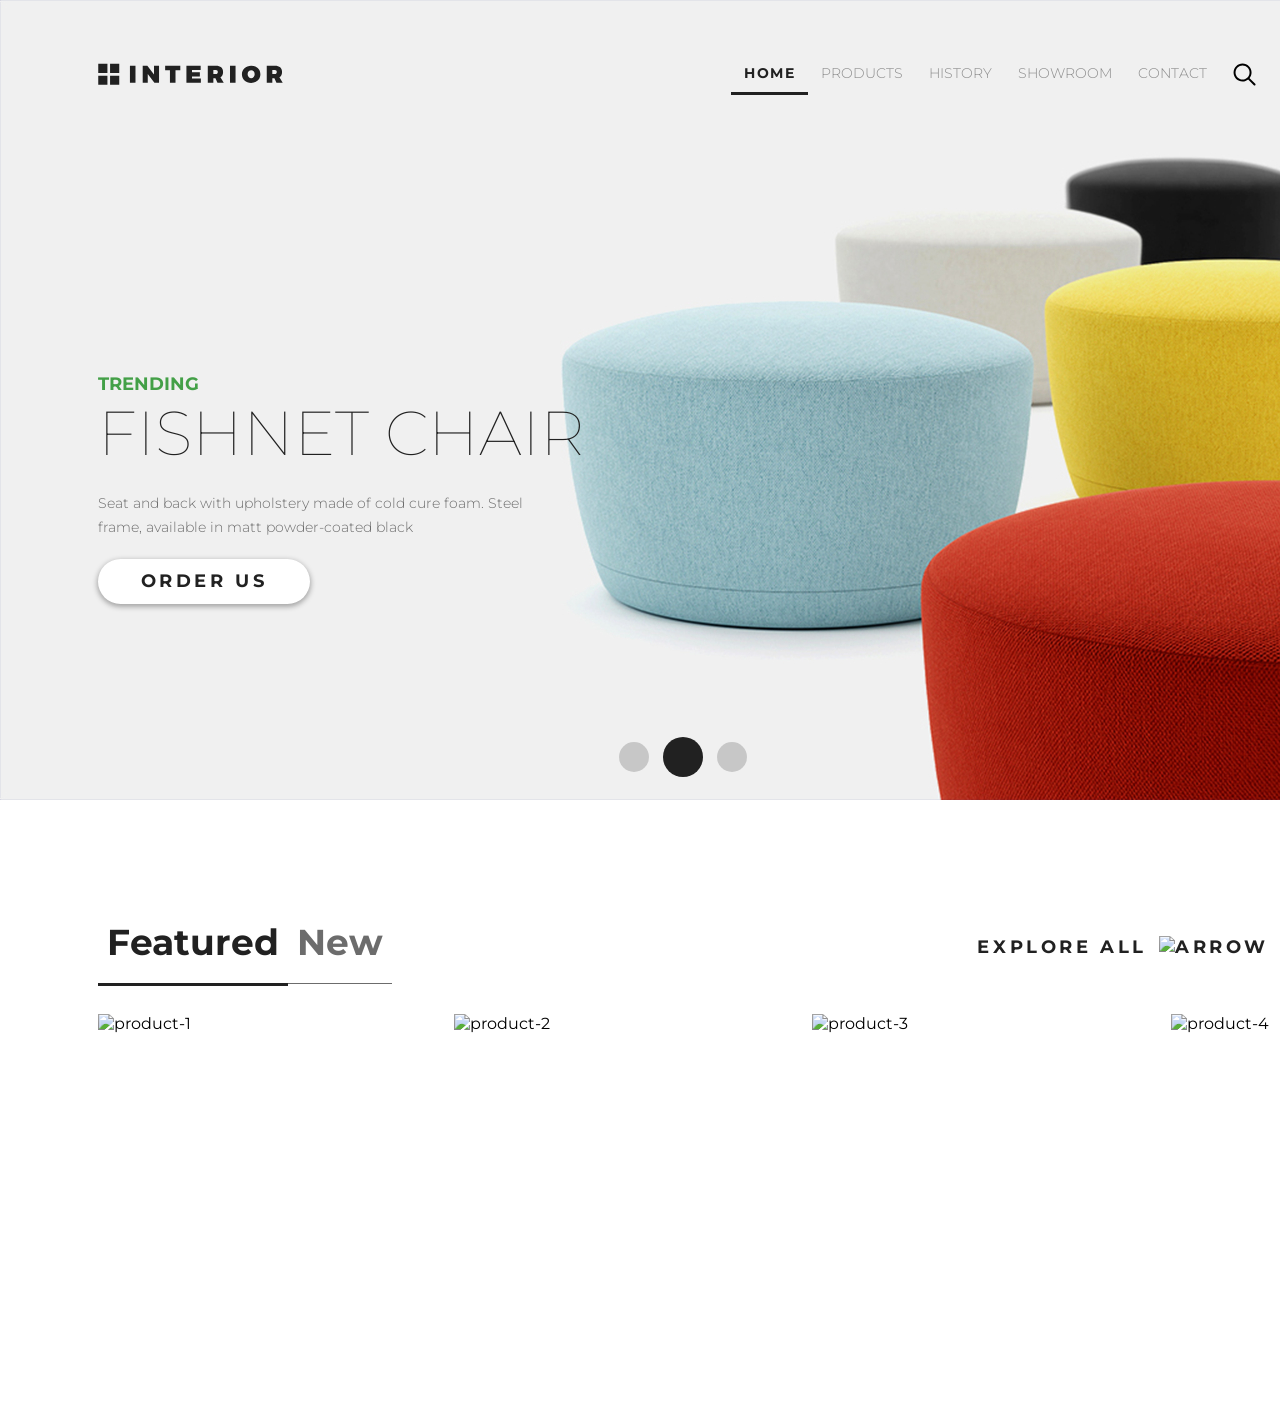
==== layout_work/index.html @ b7416e53 "featured pard 90% done" ====
<!DOCTYPE html>
<html lang="en">

<head>
    <meta charset="UTF-8">
    <title>Document</title>
    <link href="https://fonts.googleapis.com/css?family=Montserrat:100,300,400,700&display=swap" rel="stylesheet">
    <link rel="stylesheet" href="style.css">
</head>

<body>
    <div class="container">
        <div class="slider padding_site">
            <div class="header clearfix">
                <a href="#"><img src="img/logo.svg" alt="logo"></a>
                <ul class="menu clearfix">
                    <li class="menu_list"><a href="#" class="menu_link menu_link_active">HOME</a></li>
                    <li class="menu_list"><a href="#" class="menu_link">PRODUCTS</a></li>
                    <li class="menu_list"><a href="#" class="menu_link">HISTORY</a></li>
                    <li class="menu_list"><a href="#" class="menu_link">SHOWROOM</a></li>
                    <li class="menu_list"><a href="#" class="menu_link">CONTACT</a></li>
                    <li class="menu_list"><a href="#" class="menu_link"><img src="img/search.svg" alt="search"></a></li>
                </ul>
            </div>
            <div class="slider_text">
                <p class="slider_trending">TRENDING</p>
                <h2 class="slider_h2">Fishnet Chair</h2>
                <p class="slider_content">Seat and back with upholstery made of cold cure foam. Steel frame, available in matt powder-coated black</p>
                <a href="" class="button">Order Us</a>
            </div>
            <div class="pagination">
                <a href="" class="circle"></a>
                <a href="" class="circle circle_active"></a>
                <a href="" class="circle"></a>
            </div>
        </div>
        <div class="featured padding_site">
            <div class="featured_header clearfix">
                <ul class="featured_menu">
                    <li class="featured_list"><a href="#" class="featured_link featured_link_active">Featured</a></li>
                    <li class="featured_list"><a href="#" class="featured_link">New</a></li>
                </ul>
                <a href="#" class="explore_link">explore all<img class="arrow_pic" src="img/arrow.svg" alt="arrow"></a>
            </div>
            <div class="featured_items">
                <div class="featured_item featured_item_active">
                    <img src="img/product-1.jpg" alt="product-1">
                </div>
                <div class="featured_item">
                    <img src="img/product-2.jpg" alt="product-2">
                </div>
                <div class="featured_item">
                    <img src="img/product-3.jpg" alt="product-3">
                </div>
                <div class="featured_item">
                    <img src="img/product-4.jpg" alt="product-4">
                </div>
            </div>
        </div>
    </div>
</body>

</html>
---- layout_work/style.css ----
* {
    margin: 0;
    padding: 0;
}

body {
    font-family: 'Montserrat', sans-serif;
}

.clearfix:after {
    content: "";
    display: table;
    clear: both;
}

.padding_site {
    padding-left: 98px;
    padding-right: 97px;
}

.container {
    width: 1366px;
    margin: 0 auto;
}

.slider {
    height: 800px;
    background-image: url(img/slider-img.jpg);
    position: relative;
}

.header {
    padding-top: 63px;
}

.menu {
    float: right;
}

.menu_list {
    list-style-type: none;
    float: left;
}

.menu_link {
    color: #8c8c8c;
    font-size: 14px;
    font-weight: 300;
    text-transform: uppercase;
    text-decoration: none;
    padding: 10px 13px;
}

.menu_link:hover {
    color: #212121;
}

.menu_link_active {
    color: #212121;
    font-weight: 700;
    letter-spacing: 1.4px;
    border-bottom: 3px solid #212121;
}

.slider_text {
    margin-top: 283px;
}

.slider_trending {
    color: #43a047;
    font-size: 18px;
    font-weight: 700;
    text-transform: uppercase;
}

.slider_h2 {
    color: #212121;
    font-size: 62px;
    font-weight: 100;
    text-transform: uppercase;
}

.slider_content {
    color: #6c6c6c;
    font-size: 14px;
    font-weight: 300;
    width: 458px;
    margin-top: 20px;
    margin-bottom: 20px;
    line-height: 24px;
}

.button {
    width: 212px;
    height: 45px;
    line-height: 45px;
    text-align: center;
    color: #212121;
    font-size: 18px;
    font-weight: 700;
    text-transform: uppercase;
    box-shadow: 0 2px 5px 1px rgba(33, 33, 33, 0.35);
    border-radius: 23px;
    background-color: #ffffff;
    display: inline-block;
    text-decoration: none;
    letter-spacing: 3.6px;
}

.pagination {
    position: absolute;
    width: 1170px;
    bottom: 19px;
    text-align: center;
}

.circle {
    width: 30px;
    height: 30px;
    display: inline-block;
    background-color: #c7c7c7;
    border-radius: 50px;
    margin: 5px;
}

.circle_active {
    width: 40px;
    height: 40px;
    background-color: #212121;
    margin-bottom: 0;
}

.circle:hover {
    background-color: #212121;
}

/*Features block*/

.featured {
    height: 609px;
    position: relative;
}

.featured_header {
    padding-top: 120px;
}

.featured_menu {
    float: left;
}

.featured_list {
    list-style-type: none;
    float: left;
}

.featured_link {
    color: #6c6c6c;
    font-size: 36px;
    font-weight: 700;
    text-decoration: none;
    padding: 19px 9px;
    border-bottom: 1px solid #6c6c6c;
}

.featured_link_active {
    color: #212121;
    font-size: 36px;
    font-weight: 700;
    border-bottom: 3px solid #212121;
}

.explore {
    float: right;
    padding-top: 138px;
}

.explore_link {
    color: #212121;
    font-size: 18px;
    font-weight: 700;
    text-transform: uppercase;
    letter-spacing: 3.6px;
    text-decoration: none;
    float: right;
    padding-top: 16px;
}

.arrow_pic {
    padding-left: 12px;
    padding-bottom: 1px;
}

.featured_items {
    padding-top: 50px;
    display: flex;
    justify-content: space-between;
}

.featured_item {
    float: left;
}
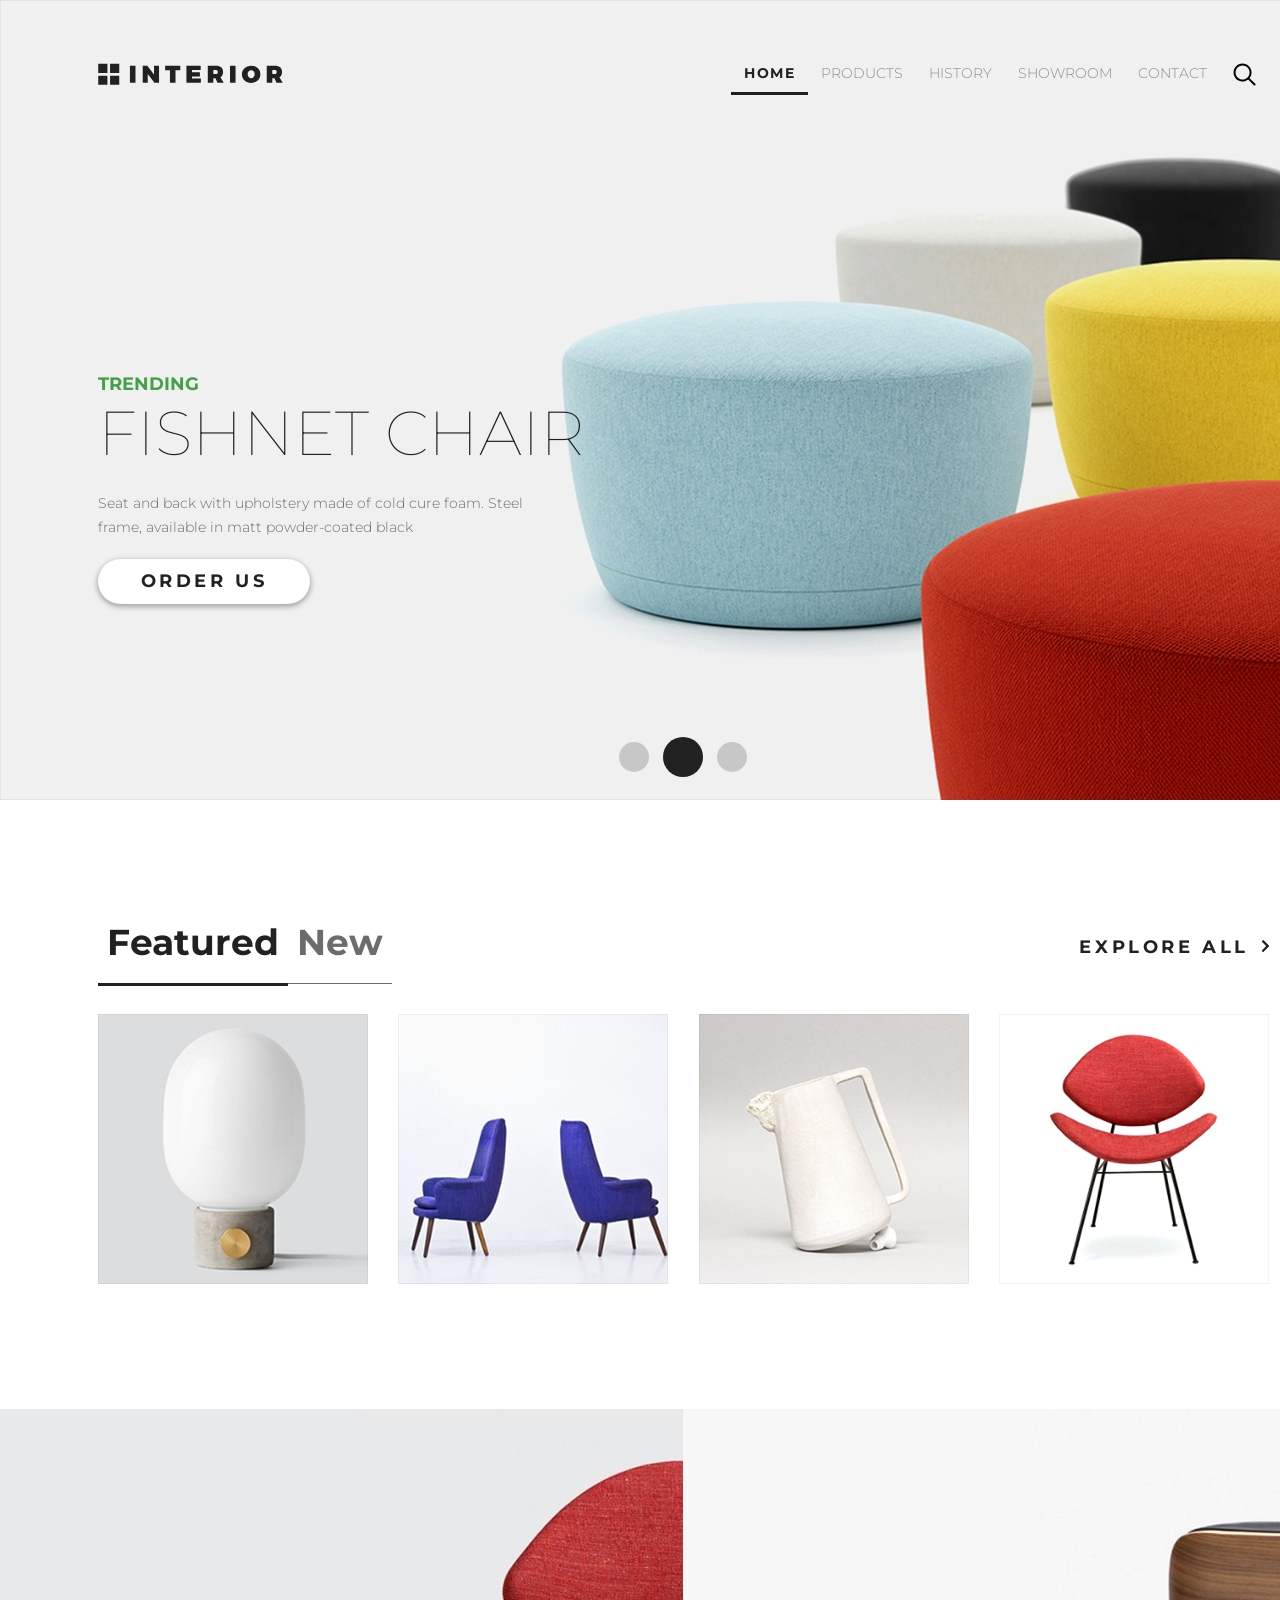
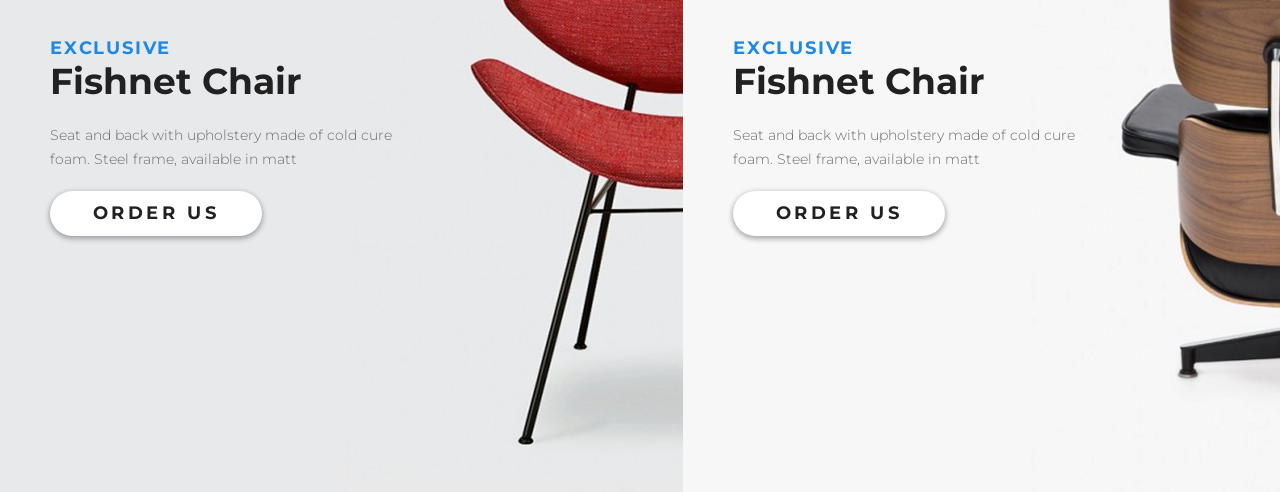
==== commit 6327e1ec: "part 3 complete" ====
--- a/layout_work/index.html
+++ b/layout_work/index.html
@@ -7,6 +7,8 @@
     <link href="https://fonts.googleapis.com/css?family=Montserrat:100,300,400,700&display=swap" rel="stylesheet">
     <link rel="stylesheet" href="style.css">
 </head>
+<!--1.Добавить стрелку для order us в первой части-->
+<!--Добавить активную часть контента для второй части-->
 
 <body>
     <div class="container">
@@ -26,7 +28,7 @@
                 <p class="slider_trending">TRENDING</p>
                 <h2 class="slider_h2">Fishnet Chair</h2>
                 <p class="slider_content">Seat and back with upholstery made of cold cure foam. Steel frame, available in matt powder-coated black</p>
-                <a href="" class="button">Order Us</a>
+                <a href="" class="order_button">Order Us</a>
             </div>
             <div class="pagination">
                 <a href="" class="circle"></a>
@@ -57,6 +59,24 @@
                 </div>
             </div>
         </div>
+        <div class="exclusives">
+            <div class="exclusive exclusive_item_1">
+                <div class="exclusive_text">
+                    <p class="exclusive_exclusive">exclusive</p>
+                    <h2 class="exclusive_h2">Fishnet Chair</h2>
+                    <p class="exclusive_content">Seat and back with upholstery made of cold cure foam. Steel frame, available in matt</p>
+                    <a href="" class="order_button">Order Us</a>
+                </div>
+            </div>
+            <div class="exclusive exclusive_item_2">
+                <div class="exclusive_text">
+                    <p class="exclusive_exclusive">exclusive</p>
+                    <h2 class="exclusive_h2">Fishnet Chair</h2>
+                    <p class="exclusive_content">Seat and back with upholstery made of cold cure foam. Steel frame, available in matt</p>
+                    <a href="" class="order_button">Order Us</a>
+                </div>
+            </div>
+        </div>
     </div>
 </body>
 
--- a/layout_work/style.css
+++ b/layout_work/style.css
@@ -90,7 +90,7 @@
     line-height: 24px;
 }
 
-.button {
+.order_button {
     width: 212px;
     height: 45px;
     line-height: 45px;
@@ -200,3 +200,52 @@
 .featured_item {
     float: left;
 }
+
+.exclusives {
+    height: 683px;
+}
+
+.exclusive {
+    width: 683px;
+    height: 683px;
+    float: left;
+}
+
+.exclusive_item_1 {
+    background-image: url(img/promo-img1.jpg);
+}
+
+.exclusive_item_2 {
+    background-image: url(img/promo-img.jpg);
+}
+
+.exclusive_text {
+    padding-top: 228px;
+    padding-left: 50px;
+}
+
+.exclusive_exclusive {
+    color: #1e88e5;
+    font-size: 18px;
+    font-weight: 700;
+    text-transform: uppercase;
+    letter-spacing: 1.8px;
+}
+
+.exclusive_h2 {
+    color: #212121;
+    font-size: 36px;
+    font-weight: 700;
+}
+
+.exclusive_content {
+    color: #6c6c6c;
+    font-size: 14px;
+    font-weight: 300;
+    width: 374px;
+    margin-top: 20px;
+    margin-bottom: 20px;
+    line-height: 24px;
+}
+
+.order_button {}
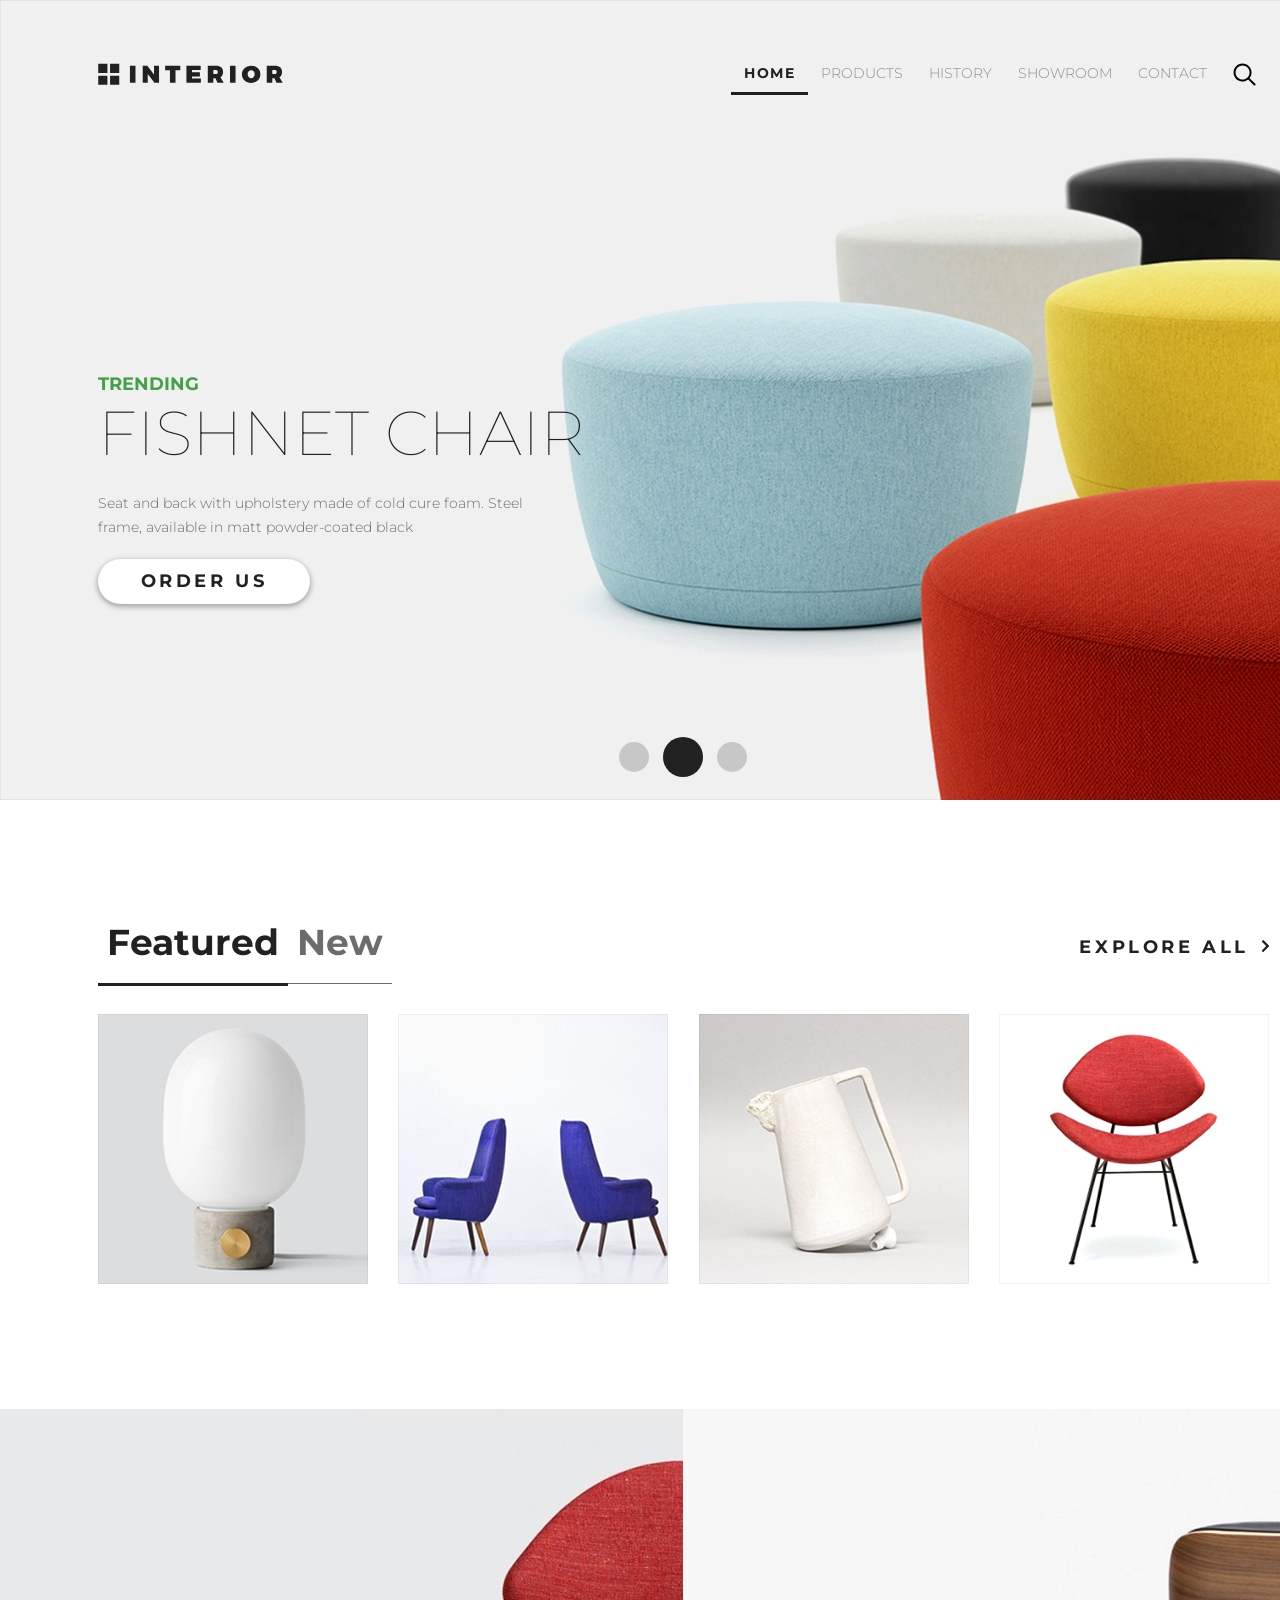
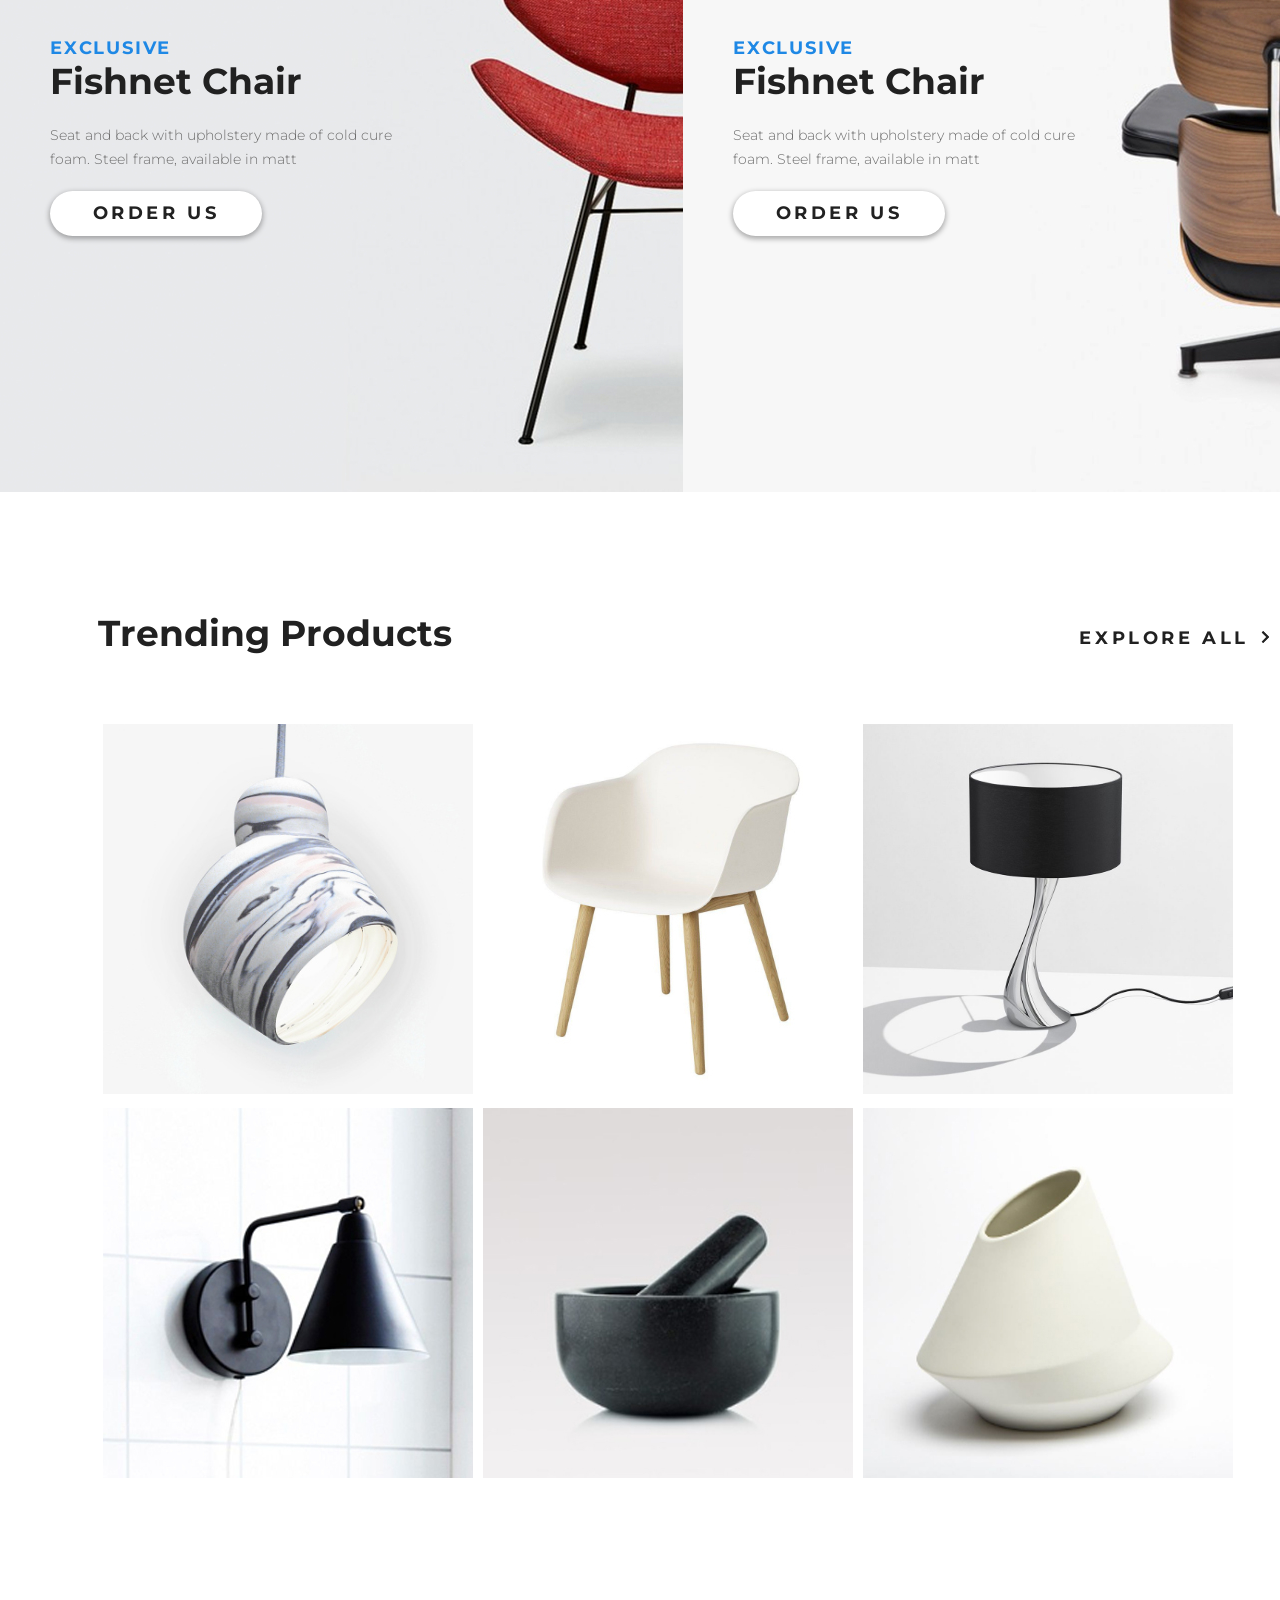
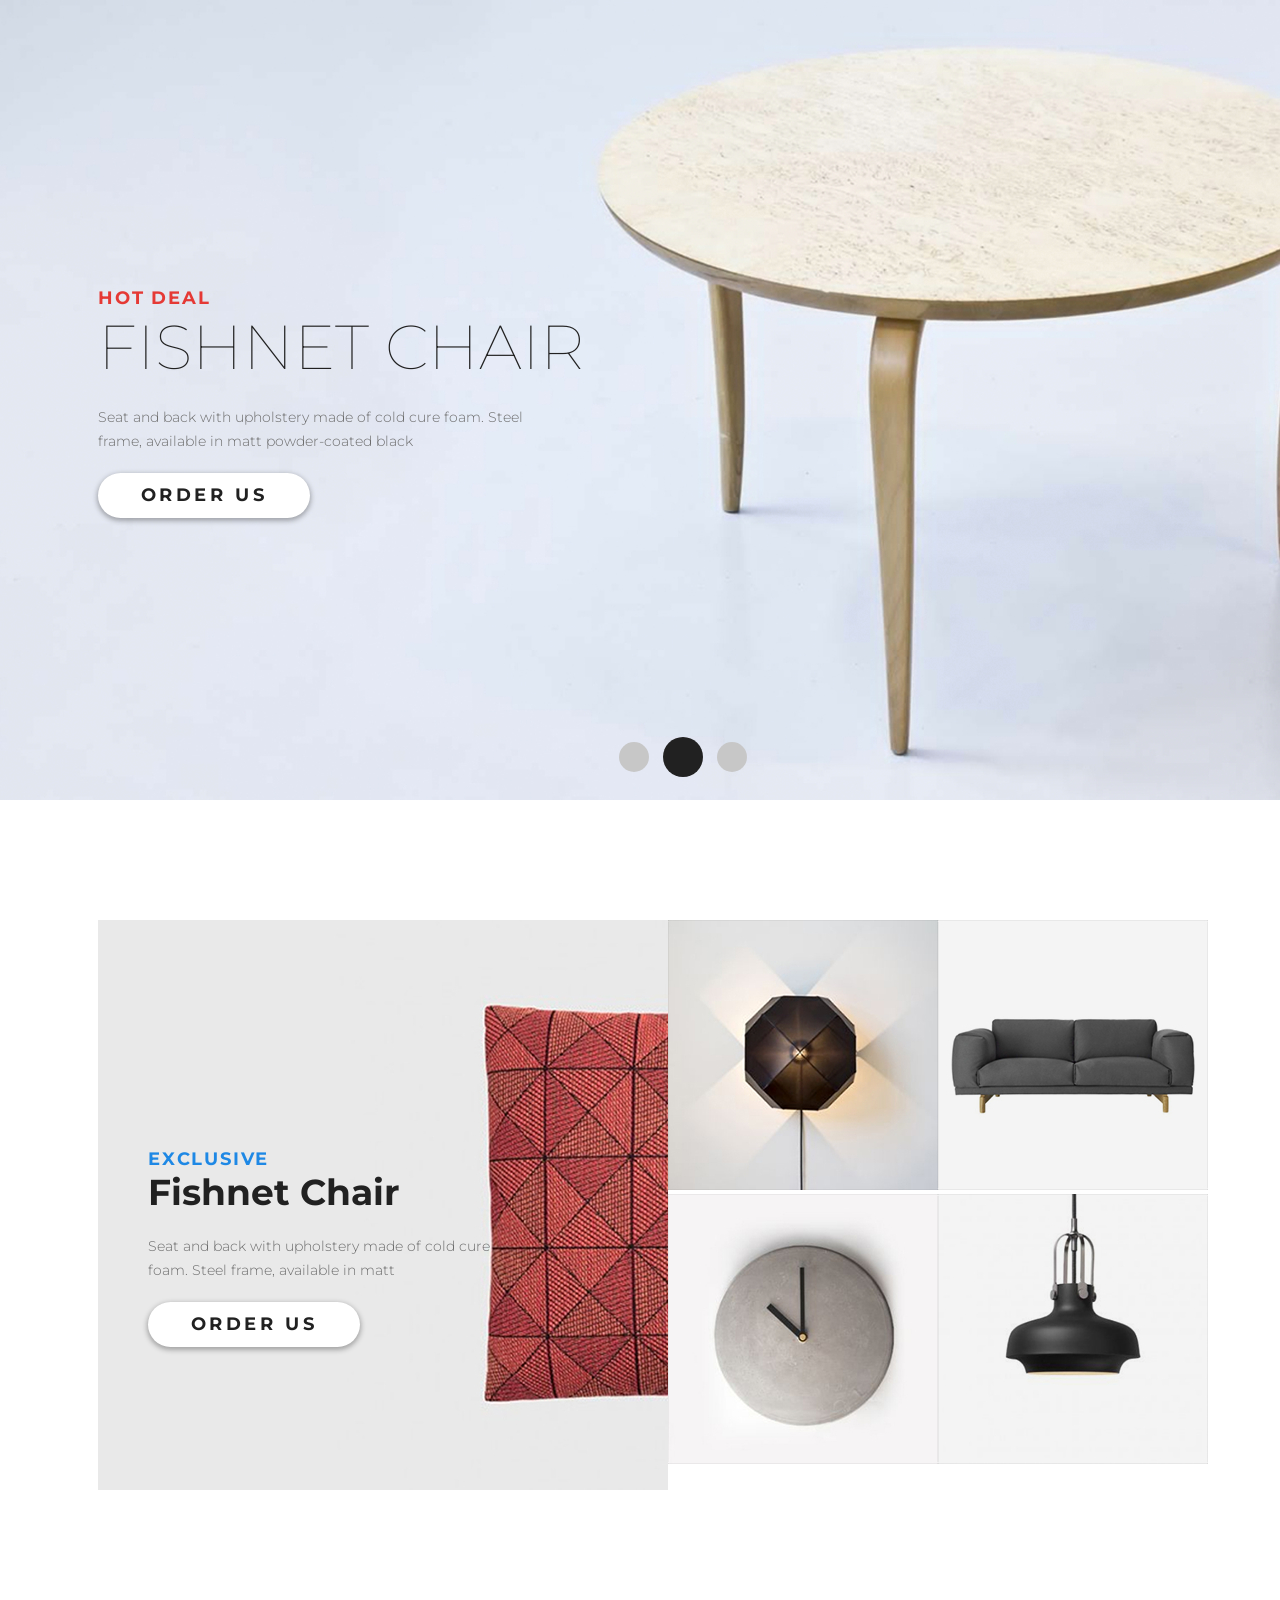
==== commit fdc85159: "part 4 complete" ====
--- a/layout_work/index.html
+++ b/layout_work/index.html
@@ -9,6 +9,8 @@
 </head>
 <!--1.Добавить стрелку для order us в первой части-->
 <!--Добавить активную часть контента для второй части-->
+<!--Переделать отступы между продуктами в третьей части-->
+<!--Сделать отступы между продуктами в четвертой части-->
 
 <body>
     <div class="container">
@@ -77,6 +79,71 @@
                 </div>
             </div>
         </div>
+        <div class="trending padding_site">
+            <div class="trending_header clearfix">
+                <h2 class="trending_h2">Trending Products</h2>
+                <a href="#" class="explore_link">explore all<img class="arrow_pic" src="img/arrow.svg" alt="arrow"></a>
+            </div>
+            <div class="trending_products">
+                <div class="trending_product">
+                    <a href="#" class="trending_link"><img src="img/product-11.jpg" alt="" class="trending_pic"></a>
+                </div>
+                <div class="trending_product">
+                    <a href="#" class="trending_link"><img src="img/product-21.jpg" alt="" class="trending_pic"></a>
+                </div>
+                <div class="trending_product">
+                    <a href="#" class="trending_link"><img src="img/product-31.jpg" alt="" class="trending_pic"></a>
+                </div>
+                <div class="trending_product">
+                    <a href="#" class="trending_link"><img src="img/product-41.jpg" alt="" class="trending_pic"></a>
+                </div>
+                <div class="trending_product">
+                    <a href="#" class="trending_link"><img src="img/product-5.jpg" alt="" class="trending_pic"></a>
+                </div>
+                <div class="trending_product">
+                    <a href="#" class="trending_link"><img src="img/product-6.jpg" alt="" class="trending_pic"></a>
+                </div>
+            </div>
+        </div>
+        <div class="hot_deal_slider padding_site">
+            <div class="hot_deal_text">
+                <p class="hot_deal_trending">Hot deal</p>
+                <h2 class="slider_h2">Fishnet Chair</h2>
+                <p class="slider_content">Seat and back with upholstery made of cold cure foam. Steel frame, available in matt powder-coated black</p>
+                <a href="" class="order_button">Order Us</a>
+            </div>
+            <div class="pagination">
+                <a href="" class="circle"></a>
+                <a href="" class="circle circle_active"></a>
+                <a href="" class="circle"></a>
+            </div>
+        </div>
+        <div class="exclusives_big padding_site">
+            <div class="exclusives_layout">
+                <div class="excl_layout">
+                    <div class="exclusive_big">
+                        <div class="exclusive_text">
+                            <p class="exclusive_exclusive">exclusive</p>
+                            <h2 class="exclusive_h2">Fishnet Chair</h2>
+                            <p class="exclusive_content">Seat and back with upholstery made of cold cure foam. Steel frame, available in matt</p>
+                            <a href="" class="order_button">Order Us</a>
+                        </div>
+                    </div>
+                    <div class="exclusive_small">
+                        <a href="" class="excl_sm_link"><img src="img/product-2-sm.jpg" alt="" class="excl_sm_pic"></a>
+                    </div>
+                    <div class="exclusive_small">
+                        <a href="" class="excl_sm_link"><img src="img/product-3-sm.jpg" alt="" class="excl_sm_pic"></a>
+                    </div>
+                    <div class="exclusive_small">
+                        <a href="" class="excl_sm_link"><img src="img/product-4-sm.jpg" alt="" class="excl_sm_pic"></a>
+                    </div>
+                    <div class="exclusive_small">
+                        <a href="" class="excl_sm_link"><img src="img/product-5-sm.jpg" alt="" class="excl_sm_pic"></a>
+                    </div>
+                </div>
+            </div>
+        </div>
     </div>
 </body>
 
--- a/layout_work/style.css
+++ b/layout_work/style.css
@@ -248,4 +248,68 @@
     line-height: 24px;
 }
 
-.order_button {}
+.trending {
+    height: 1108px;
+    position: relative;
+}
+
+.trending_header {
+    padding-top: 119px;
+}
+
+.trending_h2 {
+    float: left;
+    color: #212121;
+    font-size: 36px;
+    font-weight: 700;
+}
+
+.trending_products {
+    padding-top: 64px;
+    width: 1170px;
+    height: 770px;
+}
+
+.trending_product {
+    float: left;
+    display: inline-block;
+    padding: 5px;
+}
+
+.hot_deal_slider {
+    height: 800px;
+    background-image: url(img/slider.jpg);
+    position: relative;
+}
+
+.hot_deal_text {
+    padding-top: 287px;
+}
+
+.hot_deal_trending {
+    color: #e53935;
+    font-size: 18px;
+    font-weight: 700;
+    text-transform: uppercase;
+    letter-spacing: 1.8px;
+}
+
+.exclusives_big {
+    height: 810px;
+    position: relative;
+}
+
+.exclusives_layout {
+    padding-top: 120px;
+}
+
+.exclusive_big {
+    background-image: url(img/product-1-lg.jpg);
+    height: 570px;
+    width: 570px;
+    float: left;
+}
+
+.exclusive_small {
+    float: left;
+}
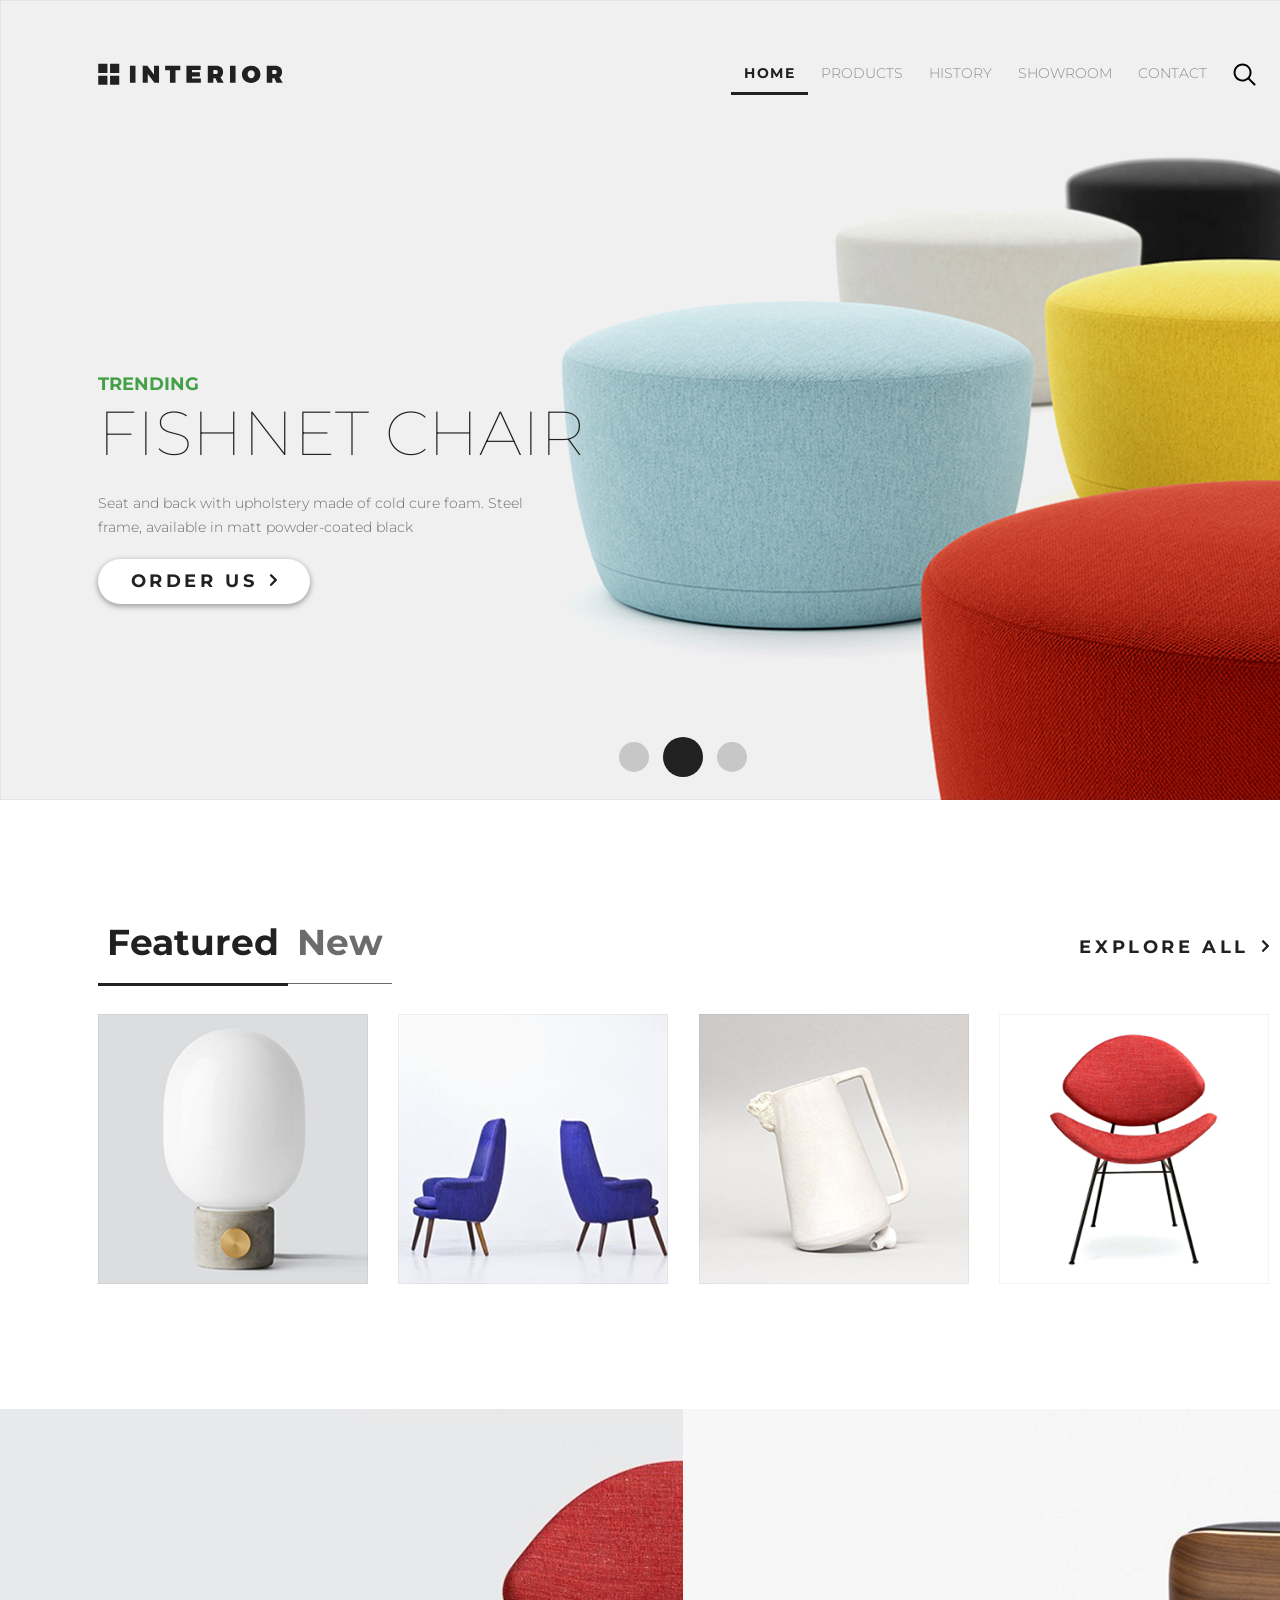
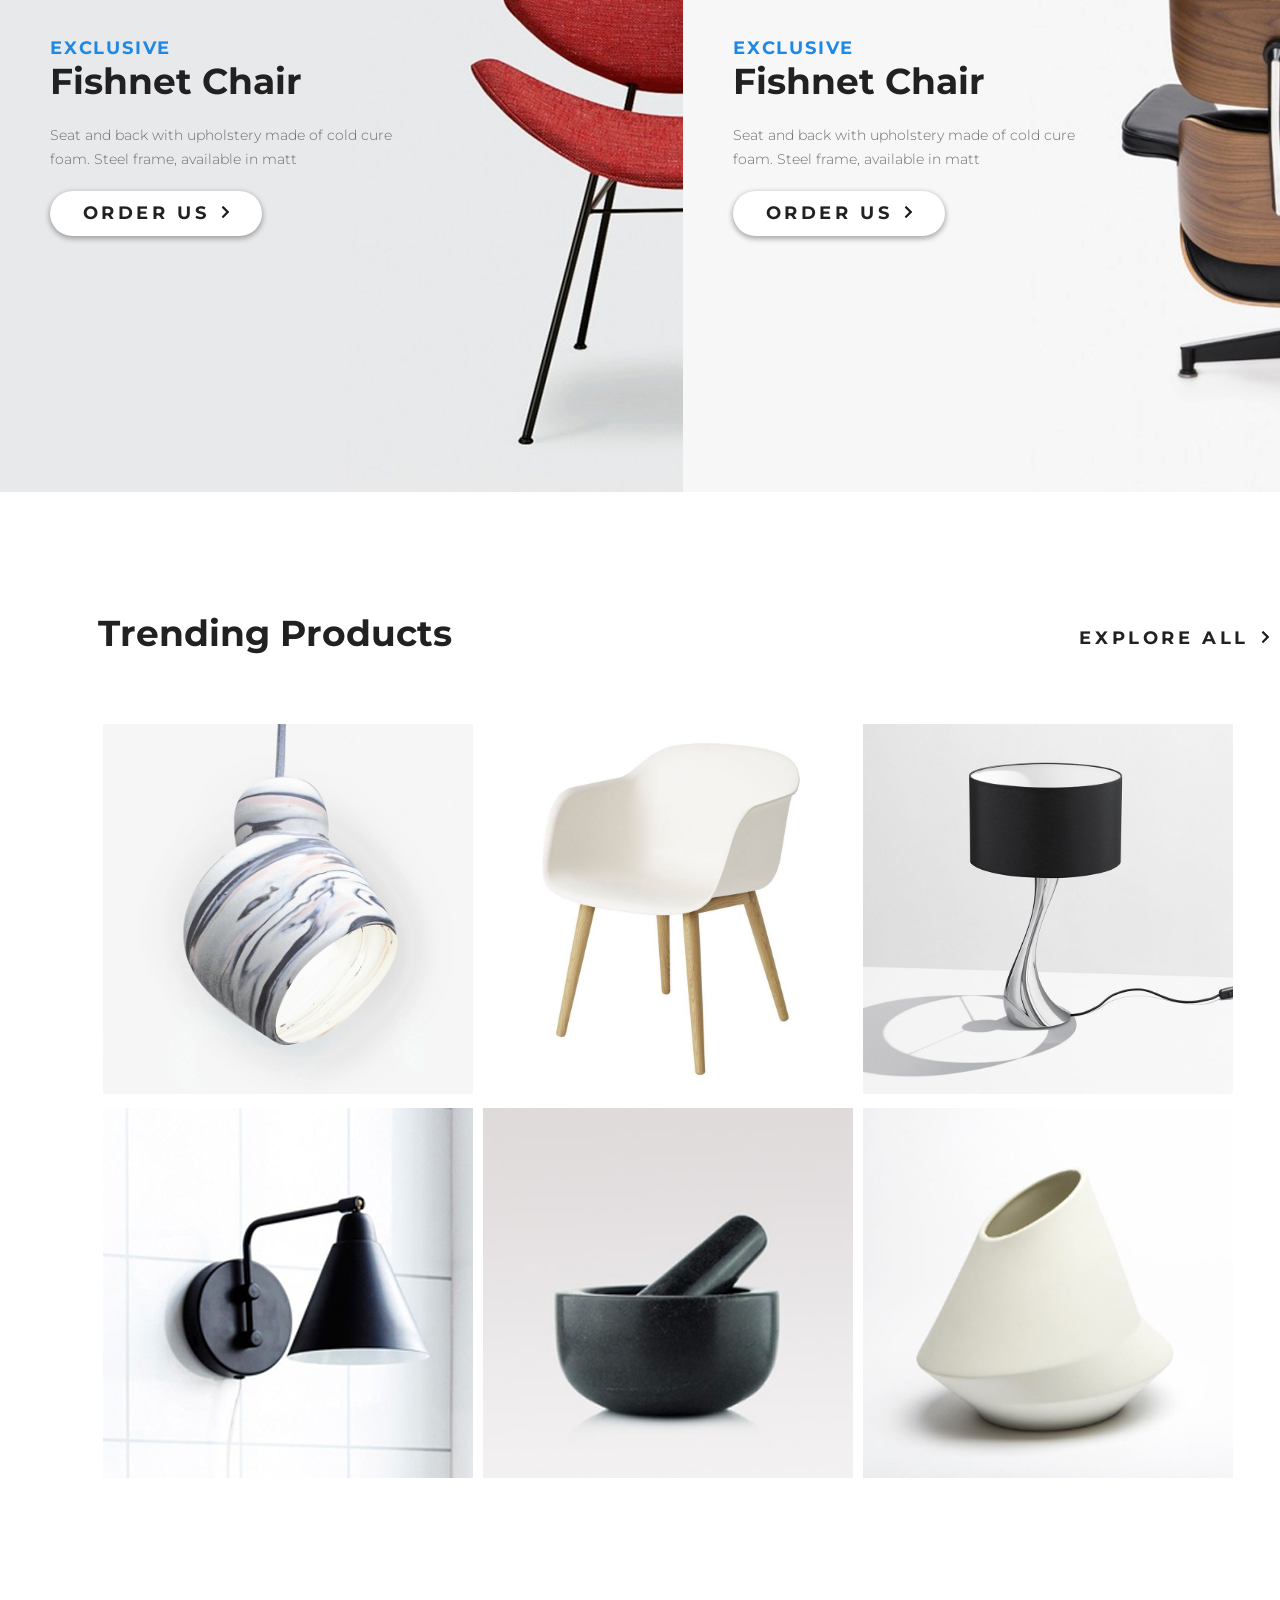
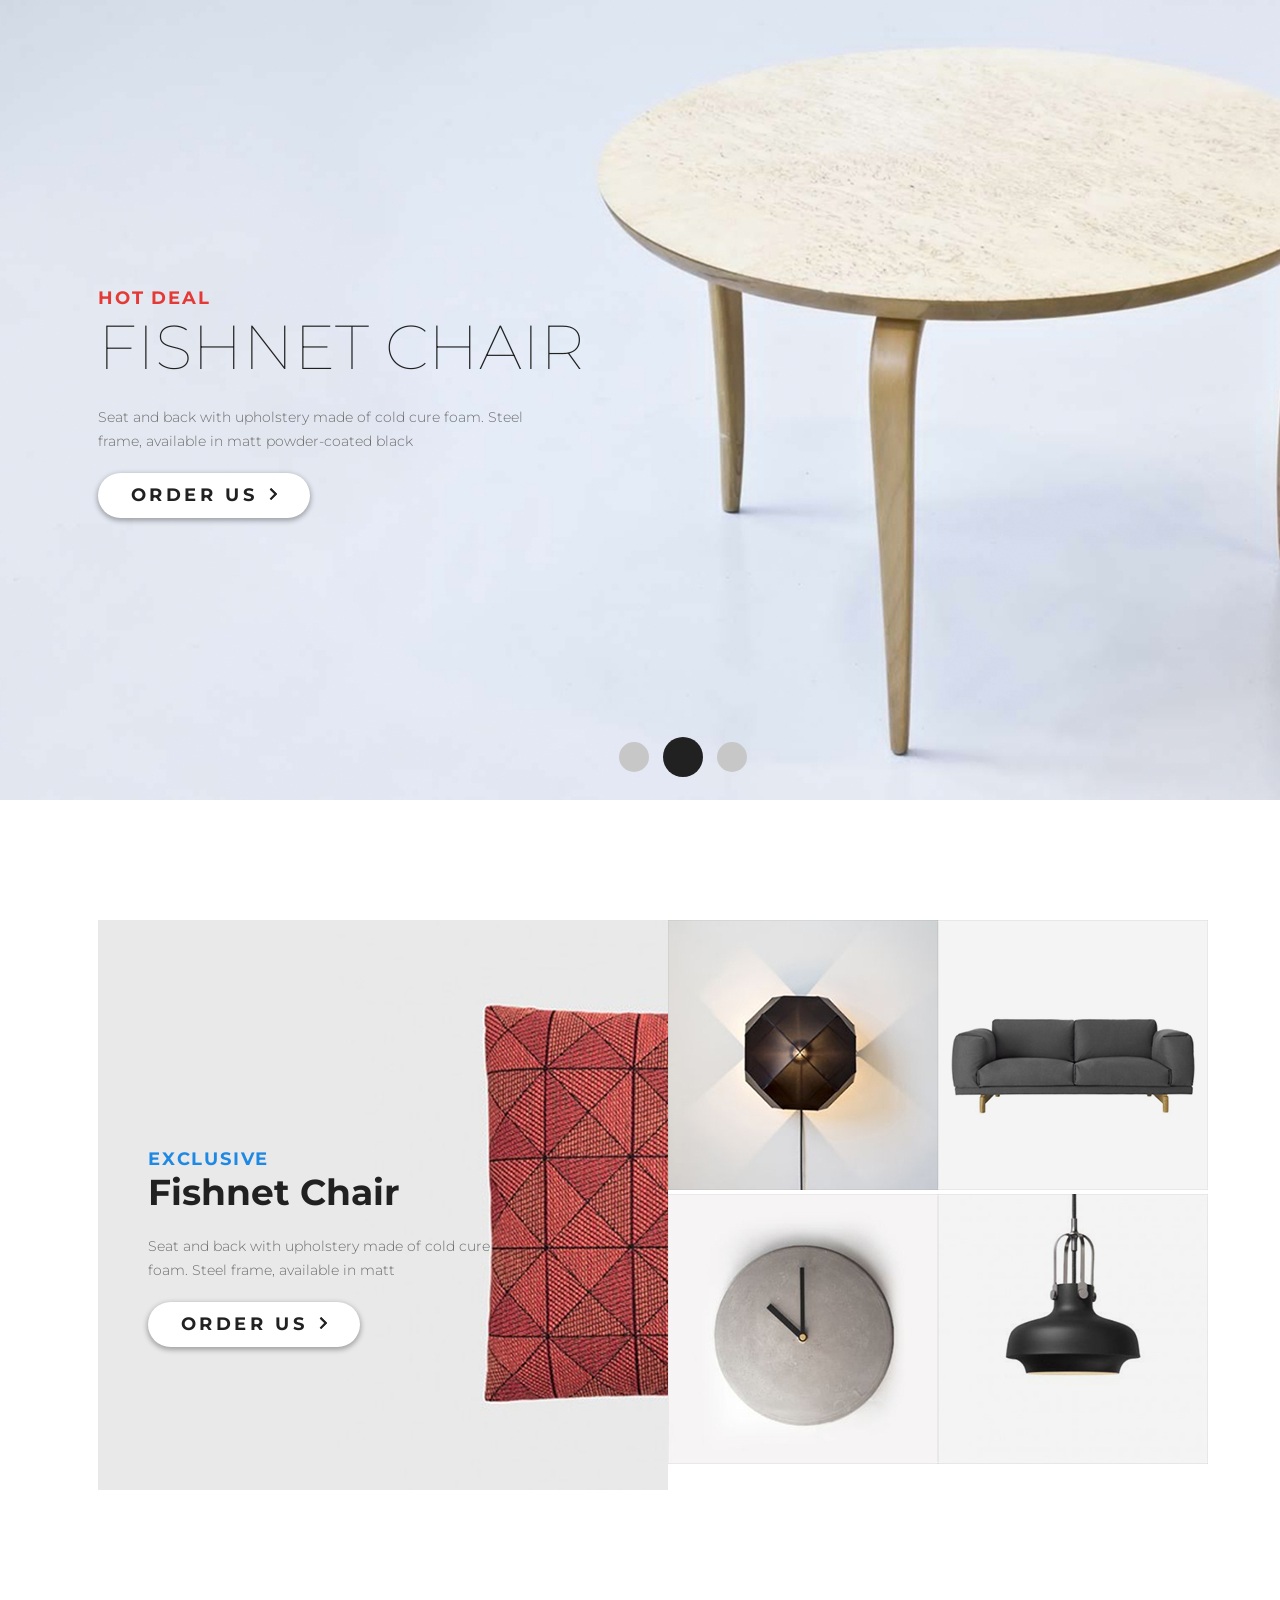
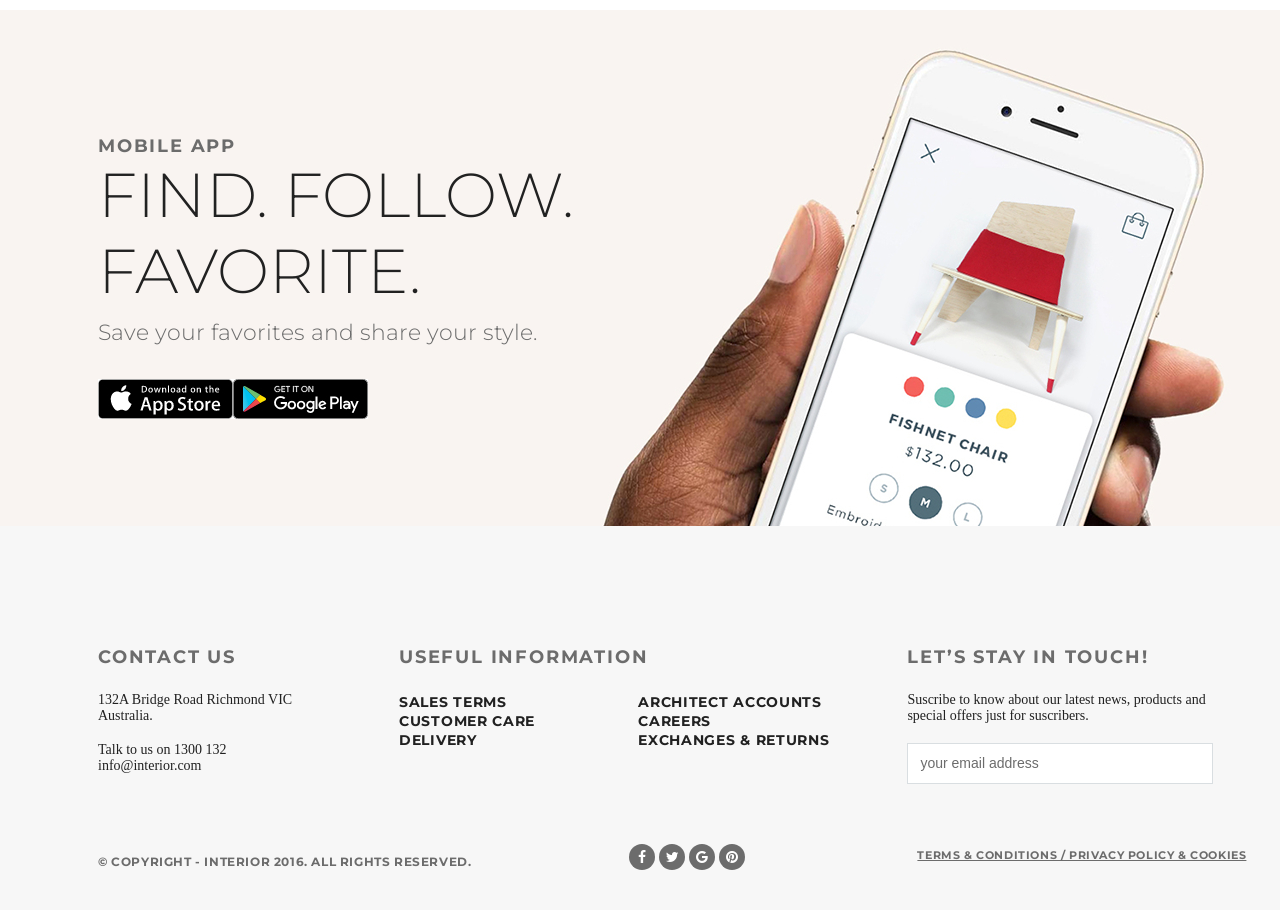
==== commit 4831f360: "homework 6 90% complete" ====
--- a/layout_work/index.html
+++ b/layout_work/index.html
@@ -5,9 +5,9 @@
     <meta charset="UTF-8">
     <title>Document</title>
     <link href="https://fonts.googleapis.com/css?family=Montserrat:100,300,400,700&display=swap" rel="stylesheet">
+    <link rel="stylesheet" href="https://cdnjs.cloudflare.com/ajax/libs/font-awesome/4.7.0/css/font-awesome.min.css">
     <link rel="stylesheet" href="style.css">
 </head>
-<!--1.Добавить стрелку для order us в первой части-->
 <!--Добавить активную часть контента для второй части-->
 <!--Переделать отступы между продуктами в третьей части-->
 <!--Сделать отступы между продуктами в четвертой части-->
@@ -30,7 +30,7 @@
                 <p class="slider_trending">TRENDING</p>
                 <h2 class="slider_h2">Fishnet Chair</h2>
                 <p class="slider_content">Seat and back with upholstery made of cold cure foam. Steel frame, available in matt powder-coated black</p>
-                <a href="" class="order_button">Order Us</a>
+                <a href="" class="order_button">Order Us<img class="arrow_pic" src="img/arrow.svg" alt="arrow"></a>
             </div>
             <div class="pagination">
                 <a href="" class="circle"></a>
@@ -67,7 +67,7 @@
                     <p class="exclusive_exclusive">exclusive</p>
                     <h2 class="exclusive_h2">Fishnet Chair</h2>
                     <p class="exclusive_content">Seat and back with upholstery made of cold cure foam. Steel frame, available in matt</p>
-                    <a href="" class="order_button">Order Us</a>
+                    <a href="" class="order_button">Order Us<img class="arrow_pic" src="img/arrow.svg" alt="arrow"></a>
                 </div>
             </div>
             <div class="exclusive exclusive_item_2">
@@ -75,7 +75,7 @@
                     <p class="exclusive_exclusive">exclusive</p>
                     <h2 class="exclusive_h2">Fishnet Chair</h2>
                     <p class="exclusive_content">Seat and back with upholstery made of cold cure foam. Steel frame, available in matt</p>
-                    <a href="" class="order_button">Order Us</a>
+                    <a href="" class="order_button">Order Us<img class="arrow_pic" src="img/arrow.svg" alt="arrow"></a>
                 </div>
             </div>
         </div>
@@ -110,7 +110,7 @@
                 <p class="hot_deal_trending">Hot deal</p>
                 <h2 class="slider_h2">Fishnet Chair</h2>
                 <p class="slider_content">Seat and back with upholstery made of cold cure foam. Steel frame, available in matt powder-coated black</p>
-                <a href="" class="order_button">Order Us</a>
+                <a href="" class="order_button">Order Us<img class="arrow_pic" src="img/arrow.svg" alt="arrow"></a>
             </div>
             <div class="pagination">
                 <a href="" class="circle"></a>
@@ -126,7 +126,7 @@
                             <p class="exclusive_exclusive">exclusive</p>
                             <h2 class="exclusive_h2">Fishnet Chair</h2>
                             <p class="exclusive_content">Seat and back with upholstery made of cold cure foam. Steel frame, available in matt</p>
-                            <a href="" class="order_button">Order Us</a>
+                            <a href="" class="order_button">Order Us<img class="arrow_pic" src="img/arrow.svg" alt="arrow"></a>
                         </div>
                     </div>
                     <div class="exclusive_small">
@@ -141,6 +141,57 @@
                     <div class="exclusive_small">
                         <a href="" class="excl_sm_link"><img src="img/product-5-sm.jpg" alt="" class="excl_sm_pic"></a>
                     </div>
+                </div>
+            </div>
+        </div>
+        <div class="mobile_app padding_site">
+            <div class="mobile_app_text">
+                <p class="mobile_trending">mobile app</p>
+                <h2 class="mobile_h2">Find. Follow. Favorite.</h2>
+                <p class="mobile_content">Save your favorites and share your style.</p>
+                <a href="" class="app_store"><img src="img/app-store.jpg" alt="" class="app_store_logo"></a><a href="" class="google_play"><img src="img/google-play.jpg" alt="" class="google_play_logo"></a>
+            </div>
+        </div>
+        <div class="contacts padding_site">
+            <div class="contacts_content clearfix">
+                <div class="contact_info">
+                    <h5 class="contacts_h contact_us">Contact Us</h5>
+                    <p>132A Bridge Road Richmond VIC
+                        Australia.</p><br>
+                    <p>Talk to us on 1300 132
+                        info@interior.com</p>
+                </div>
+                <div class="useful_menu">
+                    <h5 class="contacts_h useful_info">Useful Information</h5>
+                    <ul class="u_menu1">
+                        <li class="u_list"><a href="#" class="u_link">Sales terms</a></li>
+                        <li class="u_list"><a href="#" class="u_link">Customer care</a></li>
+                        <li class="u_list"><a href="#" class="u_link">Delivery</a></li>
+                    </ul>
+                    <ul class="u_menu2">
+                        <li class="u_list"><a href="#" class="u_link">Architect accounts</a></li>
+                        <li class="u_list"><a href="#" class="u_link">Careers</a></li>
+                        <li class="u_list"><a href="#" class="u_link">Exchanges &amp; returns</a></li>
+                    </ul>
+                </div>
+                <div class="subscribe">
+                    <h5 class="contacts_h stay_in_touch">Let’s Stay in Touch!</h5>
+                    <p class="subscribe_text">Suscribe to know about our latest news, products and special offers just for suscribers.</p><br>
+                    <input type="text" class="email" placeholder="your email address">
+                </div>
+            </div>
+            <div class="footer">
+                <div class="copyright">
+                    <p>&copy; Copyright - INTERIOR 2016. All Rights Reserved.</p>
+                </div>
+                <div class="social">
+                    <a href="#" class="fa fa-facebook social_ico"></a>
+                    <a href="#" class="fa fa-twitter"></a>
+                    <a href="#" class="fa fa-google"></a>
+                    <a href="#" class="fa fa-pinterest"></a>
+                </div>
+                <div class="terms">
+                    <a href="#" class="terms_link">Terms &amp; Conditions / Privacy policy &amp; Cookies</a>
                 </div>
             </div>
         </div>
--- a/layout_work/style.css
+++ b/layout_work/style.css
@@ -313,3 +313,176 @@
 .exclusive_small {
     float: left;
 }
+
+.mobile_app {
+    height: 516px;
+    background-image: url(img/back-img.jpg);
+    position: relative;
+}
+
+.mobile_app_text {
+    padding-top: 125px;
+}
+
+.mobile_trending {
+    color: #6c6c6c;
+    font-size: 18px;
+    font-weight: 700;
+    text-transform: uppercase;
+    letter-spacing: 1.8px;
+}
+
+.mobile_h2 {
+    color: #212121;
+    width: 600px;
+    font-size: 62px;
+    font-weight: 250;
+    text-transform: uppercase;
+}
+
+.mobile_content {
+    color: #6c6c6c;
+    font-size: 22px;
+    font-weight: 300;
+    padding-bottom: 33px;
+    padding-top: 10px;
+}
+
+.contacts {
+    height: 384px;
+    background-image: url(img/footer-back.jpg);
+    position: relative;
+}
+
+.contacts_content {
+    padding-top: 120px;
+    position: relative;
+}
+
+.contacts_h {
+    display: block;
+    color: #6c6c6c;
+    font-size: 18px;
+    font-weight: 700;
+    text-transform: uppercase;
+    letter-spacing: 1.8px;
+    padding-bottom: 24px;
+}
+
+.contact_info {
+    color: #212121;
+    font-size: 14px;
+    font-weight: 300;
+    height: 139px;
+    width: 221px;
+    float: left;
+}
+
+.contact_info p {
+    font-family: 'Montserrat-Light';
+}
+
+.useful_menu {
+    float: left;
+    padding-left: 80px;
+}
+
+.u_list {
+    list-style-type: none;
+}
+
+.u_link {
+    color: #212121;
+    font-size: 14px;
+    font-weight: 700;
+    text-transform: uppercase;
+    letter-spacing: 0.7px;
+    text-decoration: none;
+}
+
+.u_menu1 {
+    float: left;
+}
+
+.u_menu2 {
+    float: left;
+    padding-left: 103px;
+}
+
+.subscribe {
+    float: left;
+    width: 300px;
+    padding-left: 78px;
+}
+
+.subscribe_text {
+    color: #212121;
+    font-size: 14px;
+    font-weight: 300;
+    font-family: 'Montserrat-Light';
+}
+
+.email {
+    display: block;
+    float: left;
+    border: 1px solid #d9dee1;
+    background-color: #ffffff;
+    width: 280px;
+    padding: 12px;
+}
+
+.email::placeholder {
+    color: #6c6c6c;
+    font-size: 14px;
+    font-weight: 300;
+}
+
+.footer {
+    padding-top: 59px;
+    position: relative;
+}
+
+.copyright {
+    float: left;
+    color: #6c6c6c;
+    font-size: 12px;
+    font-weight: 700;
+    text-transform: uppercase;
+    letter-spacing: 0.6px;
+    padding-top: 10px;
+}
+
+.fa {
+    padding: 6px;
+    font-size: 14px;
+    width: 14px;
+    text-align: center;
+    text-decoration: none;
+    border-radius: 50%;
+}
+
+.fa-facebook,
+.fa-twitter,
+.fa-google,
+.fa-pinterest {
+    background: #6c6c6c;
+    color: white;
+}
+
+.social {
+    float: left;
+    padding-left: 158px;
+}
+
+.terms {
+    float: left;
+    padding-left: 172px;
+}
+
+.terms_link {
+    color: #6c6c6c;
+    font-size: 11px;
+    font-weight: 700;
+    text-transform: uppercase;
+    letter-spacing: 0.6px;
+}
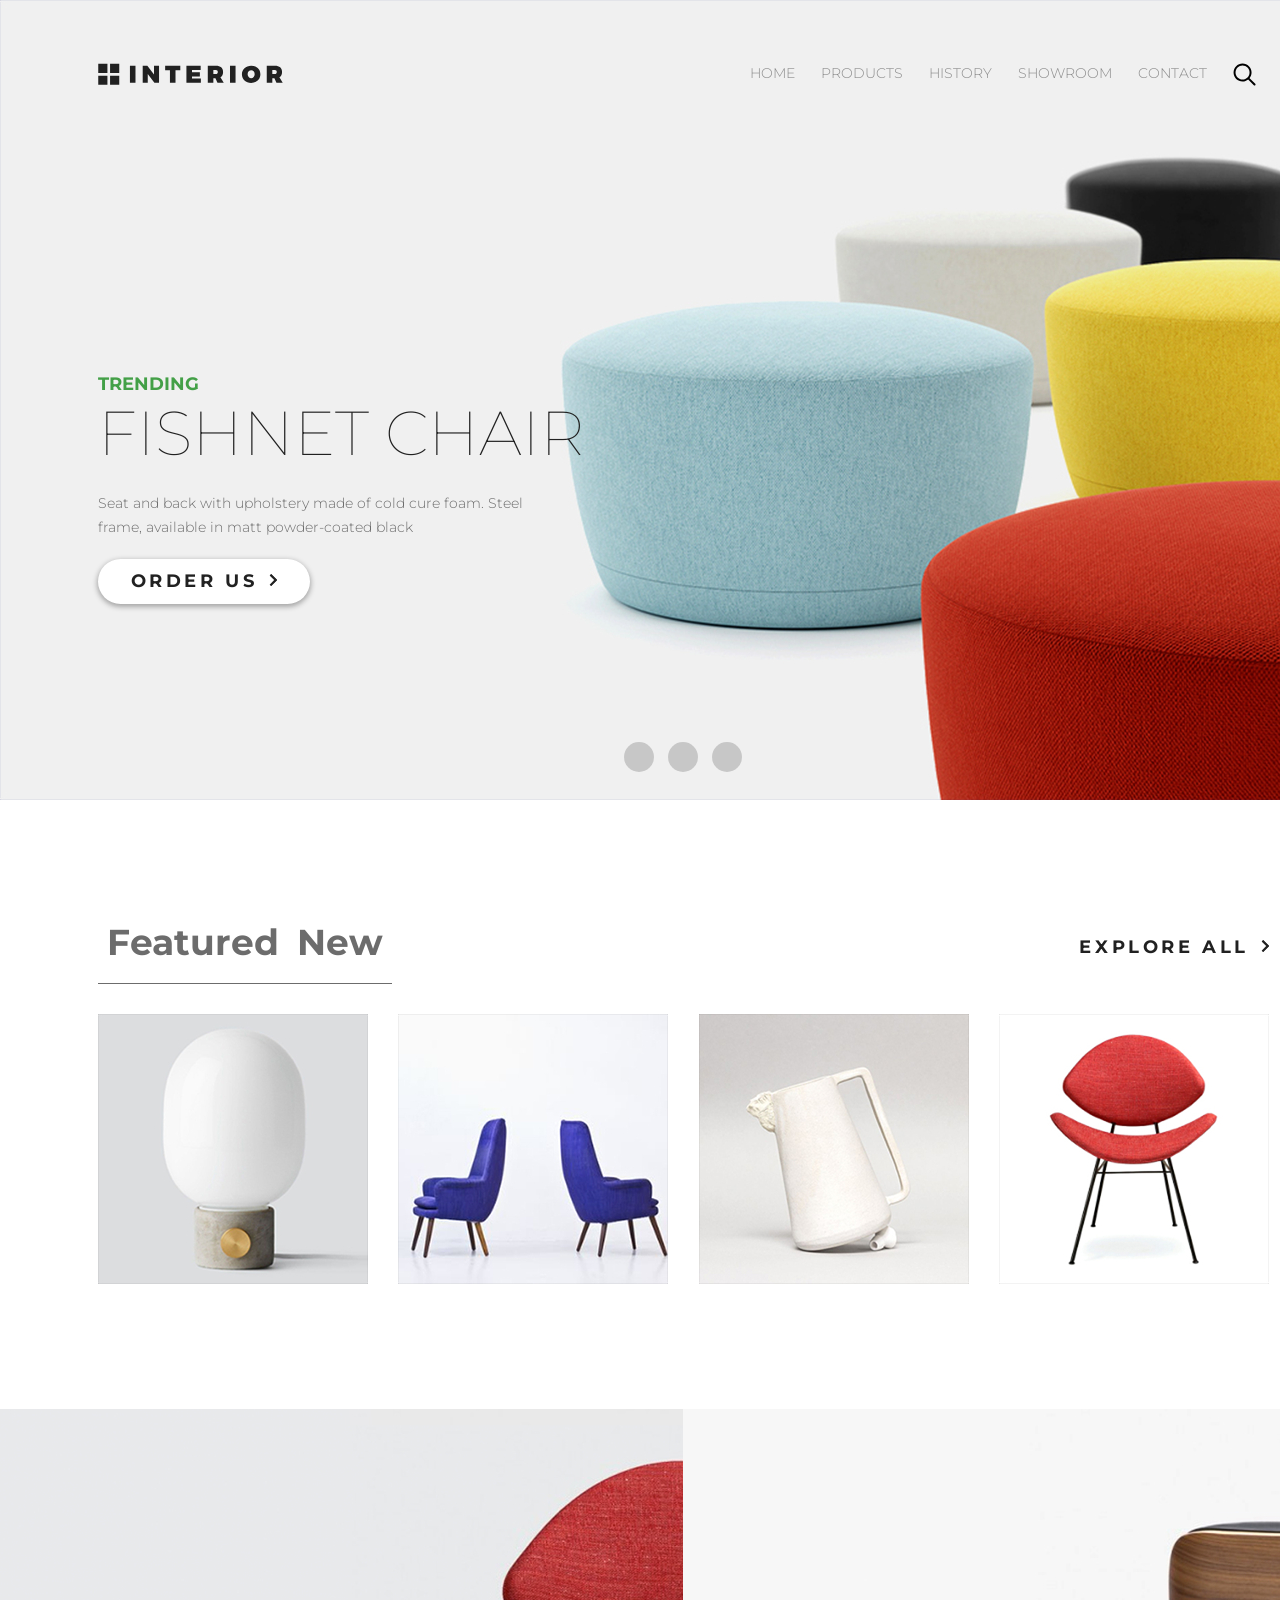
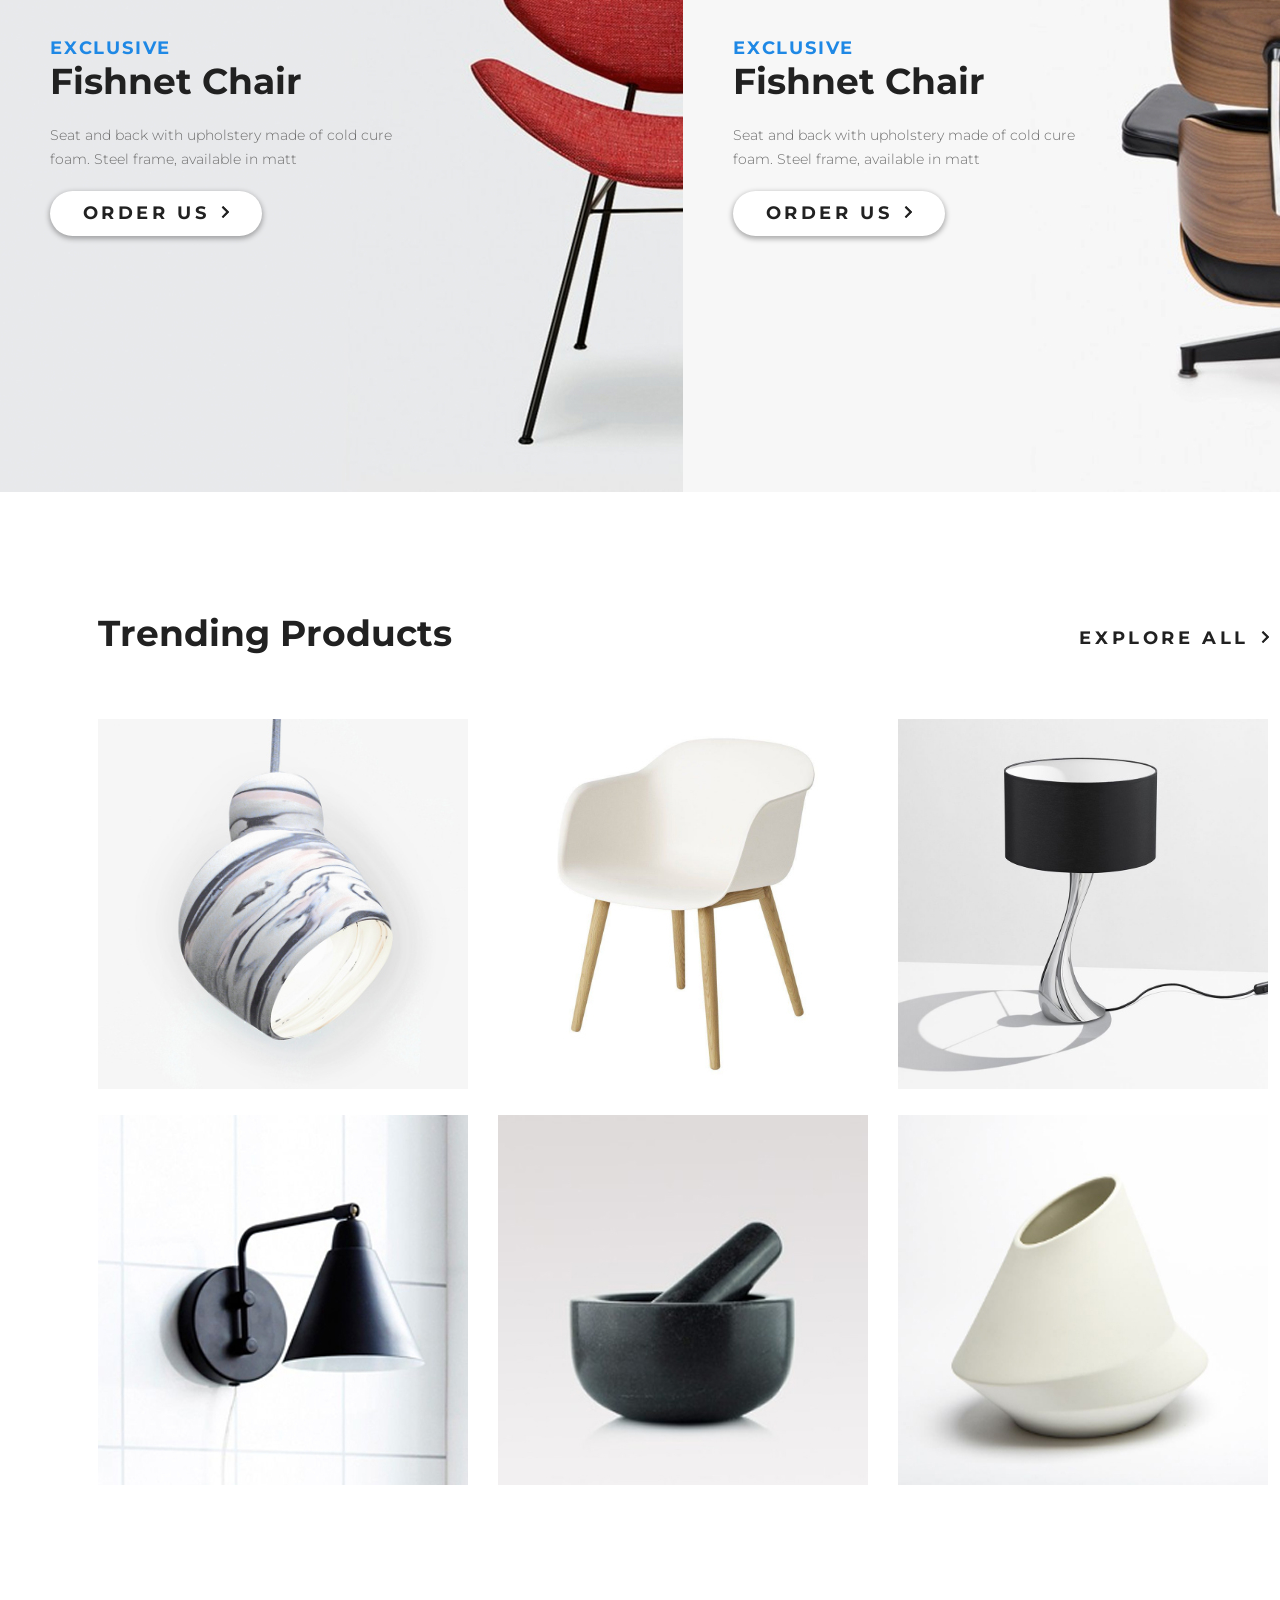
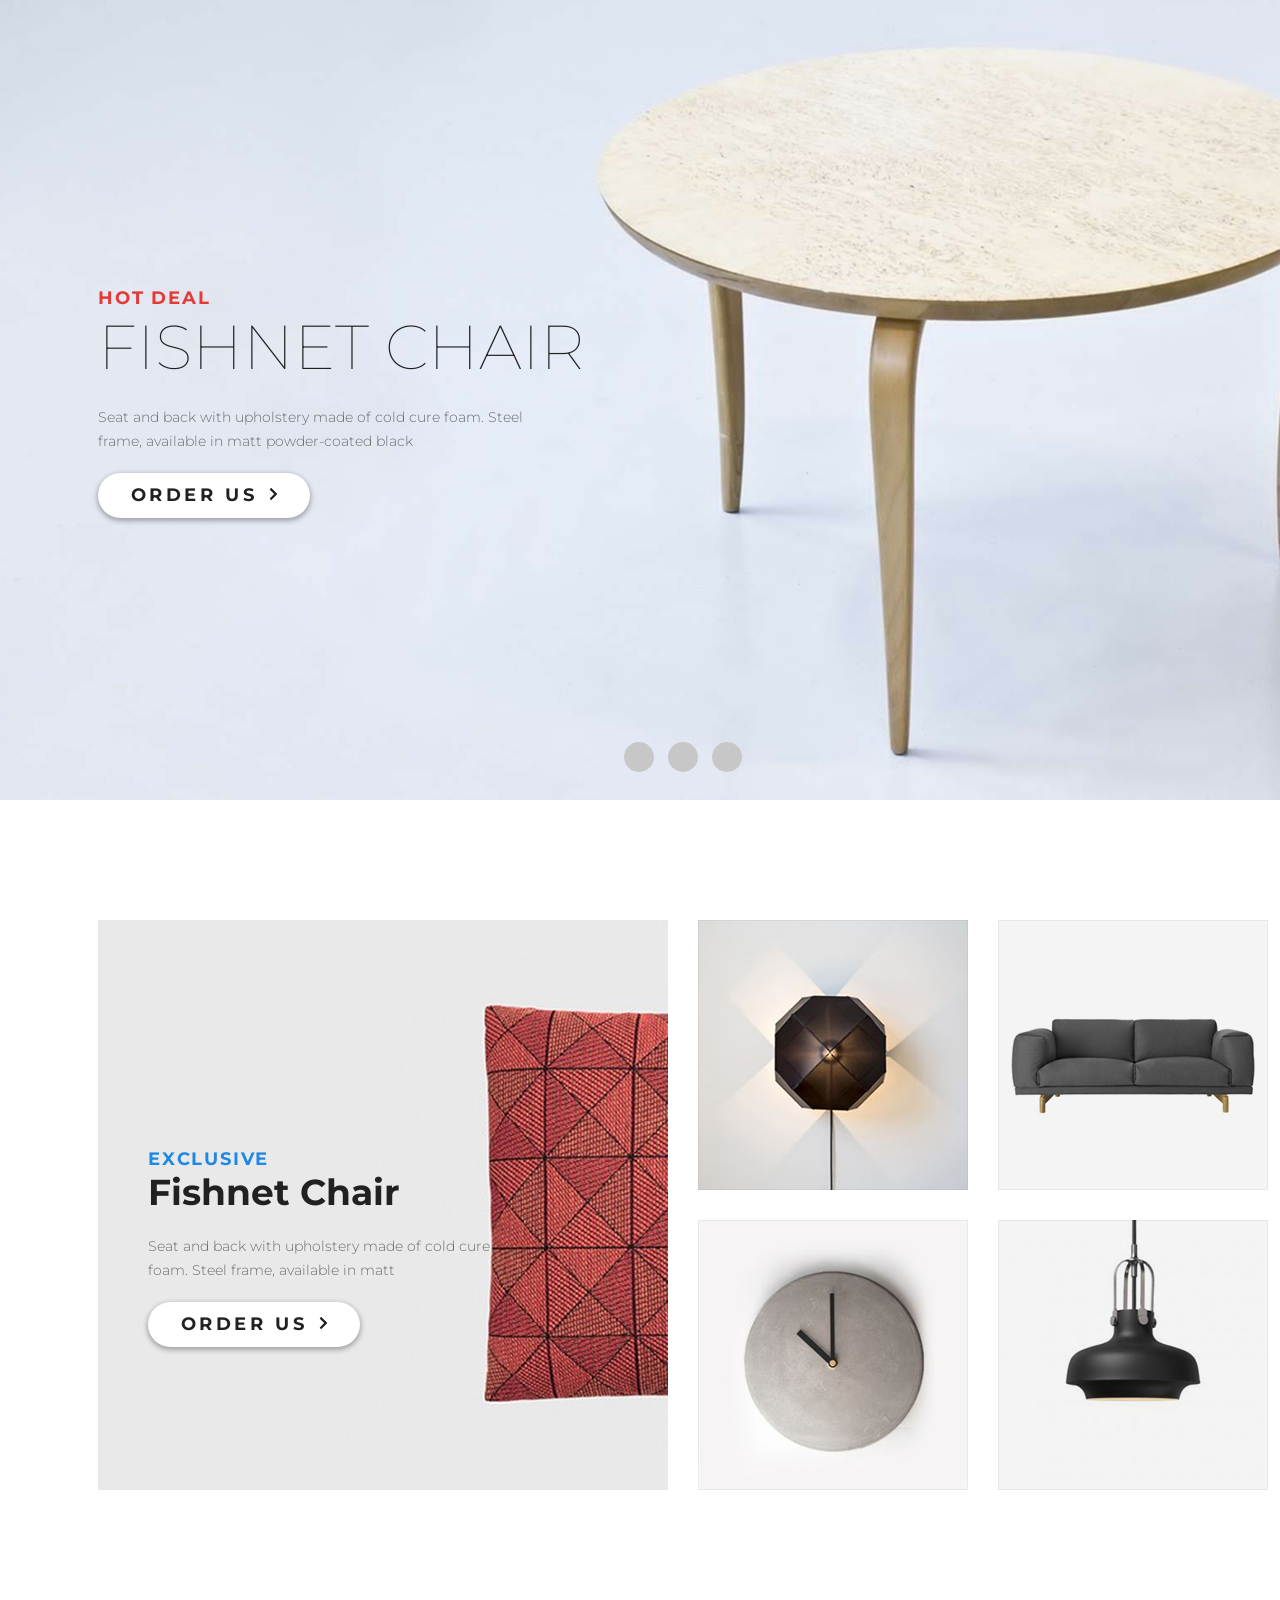
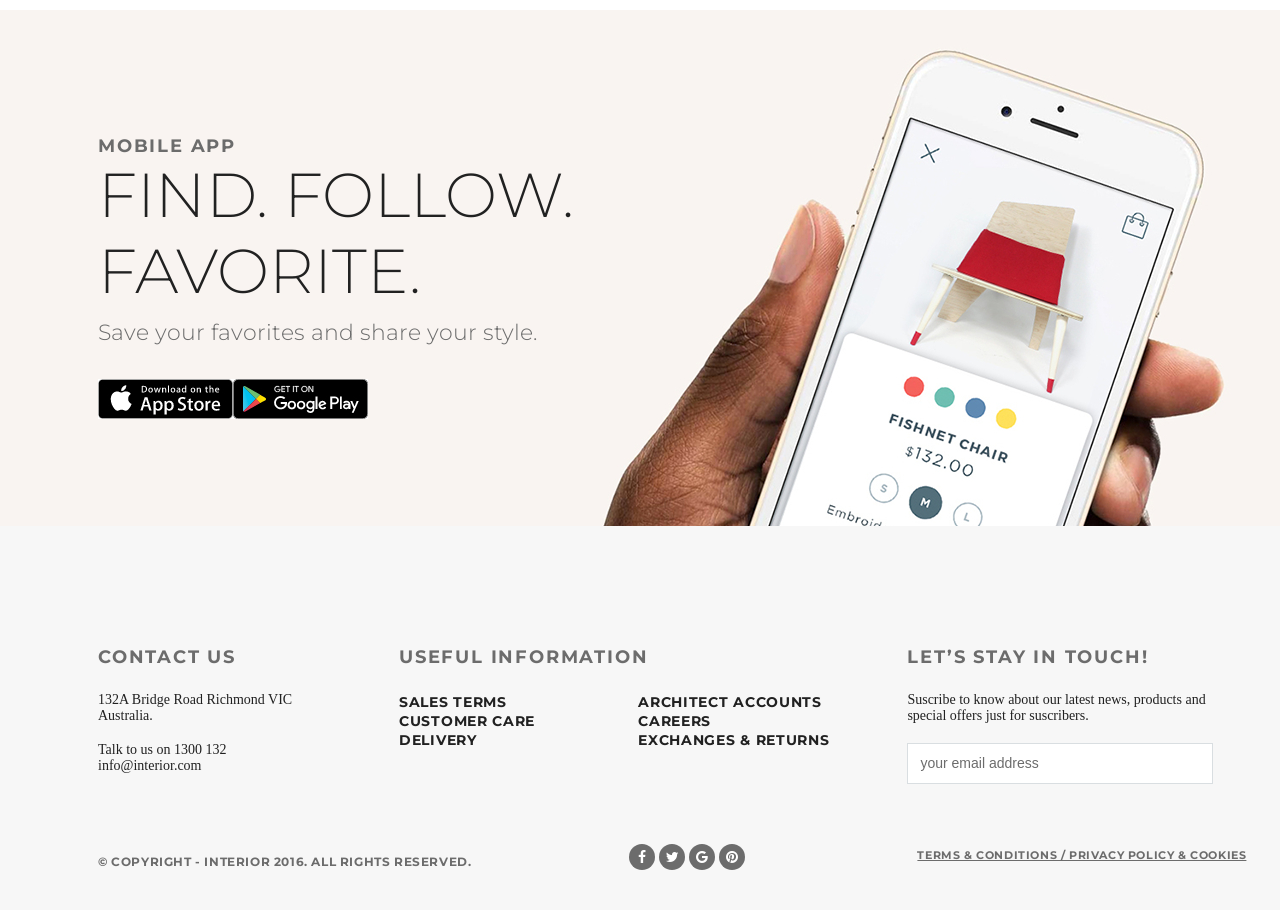
==== commit f611c5d7: "homework 6 complete" ====
--- a/layout_work/index.html
+++ b/layout_work/index.html
@@ -8,9 +8,6 @@
     <link rel="stylesheet" href="https://cdnjs.cloudflare.com/ajax/libs/font-awesome/4.7.0/css/font-awesome.min.css">
     <link rel="stylesheet" href="style.css">
 </head>
-<!--Добавить активную часть контента для второй части-->
-<!--Переделать отступы между продуктами в третьей части-->
-<!--Сделать отступы между продуктами в четвертой части-->
 
 <body>
     <div class="container">
@@ -18,7 +15,7 @@
             <div class="header clearfix">
                 <a href="#"><img src="img/logo.svg" alt="logo"></a>
                 <ul class="menu clearfix">
-                    <li class="menu_list"><a href="#" class="menu_link menu_link_active">HOME</a></li>
+                    <li class="menu_list"><a href="#" class="menu_link">HOME</a></li>
                     <li class="menu_list"><a href="#" class="menu_link">PRODUCTS</a></li>
                     <li class="menu_list"><a href="#" class="menu_link">HISTORY</a></li>
                     <li class="menu_list"><a href="#" class="menu_link">SHOWROOM</a></li>
@@ -41,23 +38,43 @@
         <div class="featured padding_site">
             <div class="featured_header clearfix">
                 <ul class="featured_menu">
-                    <li class="featured_list"><a href="#" class="featured_link featured_link_active">Featured</a></li>
+                    <li class="featured_list"><a href="#" class="featured_link">Featured</a></li>
                     <li class="featured_list"><a href="#" class="featured_link">New</a></li>
                 </ul>
                 <a href="#" class="explore_link">explore all<img class="arrow_pic" src="img/arrow.svg" alt="arrow"></a>
             </div>
             <div class="featured_items">
                 <div class="featured_item featured_item_active">
-                    <img src="img/product-1.jpg" alt="product-1">
+                    <img class="feature_img" src="img/product-1.jpg" alt="product-1">
+                    <div class="feature_text">
+                        <div class="feature_button"><a href="#" class="feature_link"><img class="arrow_pic" src="img/arrow.svg" alt="arrow">&ensp;</a></div>
+                        <h6 class="feature_h">Fishnet Chair</h6>
+                        <p class="feature_content">Seat and back with upholstery made of cold cure foam.</p>
+                    </div>
                 </div>
                 <div class="featured_item">
-                    <img src="img/product-2.jpg" alt="product-2">
+                    <img class="feature_img" src="img/product-2.jpg" alt="product-2">
+                    <div class="feature_text">
+                        <div class="feature_button"><a href="#" class="feature_link"><img class="arrow_pic" src="img/arrow.svg" alt="arrow">&ensp;</a></div>
+                        <h6 class="feature_h">Fishnet Chair</h6>
+                        <p class="feature_content">Seat and back with upholstery made of cold cure foam.</p>
+                    </div>
                 </div>
                 <div class="featured_item">
-                    <img src="img/product-3.jpg" alt="product-3">
+                    <img class="feature_img" src="img/product-3.jpg" alt="product-3">
+                    <div class="feature_text">
+                        <div class="feature_button"><a href="#" class="feature_link"><img class="arrow_pic" src="img/arrow.svg" alt="arrow">&ensp;</a></div>
+                        <h6 class="feature_h">Fishnet Chair</h6>
+                        <p class="feature_content">Seat and back with upholstery made of cold cure foam.</p>
+                    </div>
                 </div>
                 <div class="featured_item">
-                    <img src="img/product-4.jpg" alt="product-4">
+                    <img class="feature_img" src="img/product-4.jpg" alt="product-4">
+                    <div class="feature_text">
+                        <div class="feature_button"><a href="#" class="feature_link"><img class="arrow_pic" src="img/arrow.svg" alt="arrow">&ensp;</a></div>
+                        <h6 class="feature_h">Fishnet Chair</h6>
+                        <p class="feature_content">Seat and back with upholstery made of cold cure foam.</p>
+                    </div>
                 </div>
             </div>
         </div>
@@ -120,15 +137,15 @@
         </div>
         <div class="exclusives_big padding_site">
             <div class="exclusives_layout">
-                <div class="excl_layout">
-                    <div class="exclusive_big">
-                        <div class="exclusive_text">
-                            <p class="exclusive_exclusive">exclusive</p>
-                            <h2 class="exclusive_h2">Fishnet Chair</h2>
-                            <p class="exclusive_content">Seat and back with upholstery made of cold cure foam. Steel frame, available in matt</p>
-                            <a href="" class="order_button">Order Us<img class="arrow_pic" src="img/arrow.svg" alt="arrow"></a>
-                        </div>
-                    </div>
+                <div class="exclusive_big">
+                    <div class="exclusive_text">
+                        <p class="exclusive_exclusive">exclusive</p>
+                        <h2 class="exclusive_h2">Fishnet Chair</h2>
+                        <p class="exclusive_content">Seat and back with upholstery made of cold cure foam. Steel frame, available in matt</p>
+                        <a href="" class="order_button">Order Us<img class="arrow_pic" src="img/arrow.svg" alt="arrow"></a>
+                    </div>
+                </div>
+                <div class="excl_small">
                     <div class="exclusive_small">
                         <a href="" class="excl_sm_link"><img src="img/product-2-sm.jpg" alt="" class="excl_sm_pic"></a>
                     </div>
--- a/layout_work/style.css
+++ b/layout_work/style.css
@@ -52,10 +52,6 @@
 }
 
 .menu_link:hover {
-    color: #212121;
-}
-
-.menu_link_active {
     color: #212121;
     font-weight: 700;
     letter-spacing: 1.4px;
@@ -123,17 +119,13 @@
     margin: 5px;
 }
 
-.circle_active {
+.circle:hover {
     width: 40px;
     height: 40px;
     background-color: #212121;
     margin-bottom: 0;
 }
 
-.circle:hover {
-    background-color: #212121;
-}
-
 /*Features block*/
 
 .featured {
@@ -163,7 +155,7 @@
     border-bottom: 1px solid #6c6c6c;
 }
 
-.featured_link_active {
+.featured_link:hover {
     color: #212121;
     font-size: 36px;
     font-weight: 700;
@@ -199,6 +191,62 @@
 
 .featured_item {
     float: left;
+    position: relative;
+}
+
+.featured_item:hover > .feature_img {
+    opacity: 0.17;
+}
+
+.featured_item:hover > .feature_text {
+    visibility: visible;
+}
+
+.feature_text {
+    position: absolute;
+    top: 50%;
+    left: 50%;
+    transform: translate(-50%, -50%);
+    width: 206px;
+    visibility: hidden;
+}
+
+.feature_button {
+    padding: 0 79px;
+    padding-bottom: 19px;
+}
+
+.feature_link {
+    width: 45px;
+    height: 45px;
+    line-height: 45px;
+    text-align: center;
+    color: #212121;
+    font-size: 18px;
+    font-weight: 700;
+    text-transform: uppercase;
+    box-shadow: 0 2px 5px 1px rgba(33, 33, 33, 0.35);
+    border-radius: 23px;
+    background-color: #ffffff;
+    display: inline-block;
+    text-decoration: none;
+    letter-spacing: 3.6px;
+}
+
+.feature_h {
+    color: #212121;
+    font-size: 22px;
+    font-weight: 700;
+    text-align: center;
+    padding-bottom: 10px;
+}
+
+.feature_content {
+    color: #6c6c6c;
+    font-size: 16px;
+    font-weight: 300;
+    font-family: 'Montserrat-Light';
+    text-align: center;
 }
 
 .exclusives {
@@ -268,12 +316,14 @@
     padding-top: 64px;
     width: 1170px;
     height: 770px;
+    display: flex;
+    flex-flow: row wrap;
+    align-content: space-between;
+    justify-content: space-between;
 }
 
 .trending_product {
     float: left;
-    display: inline-block;
-    padding: 5px;
 }
 
 .hot_deal_slider {
@@ -312,6 +362,17 @@
 
 .exclusive_small {
     float: left;
+}
+
+.excl_small {
+    float: left;
+    padding-left: 30px;
+    height: 574px;
+    width: 570px;
+    display: flex;
+    flex-flow: row wrap;
+    align-content: space-between;
+    justify-content: space-between;
 }
 
 .mobile_app {
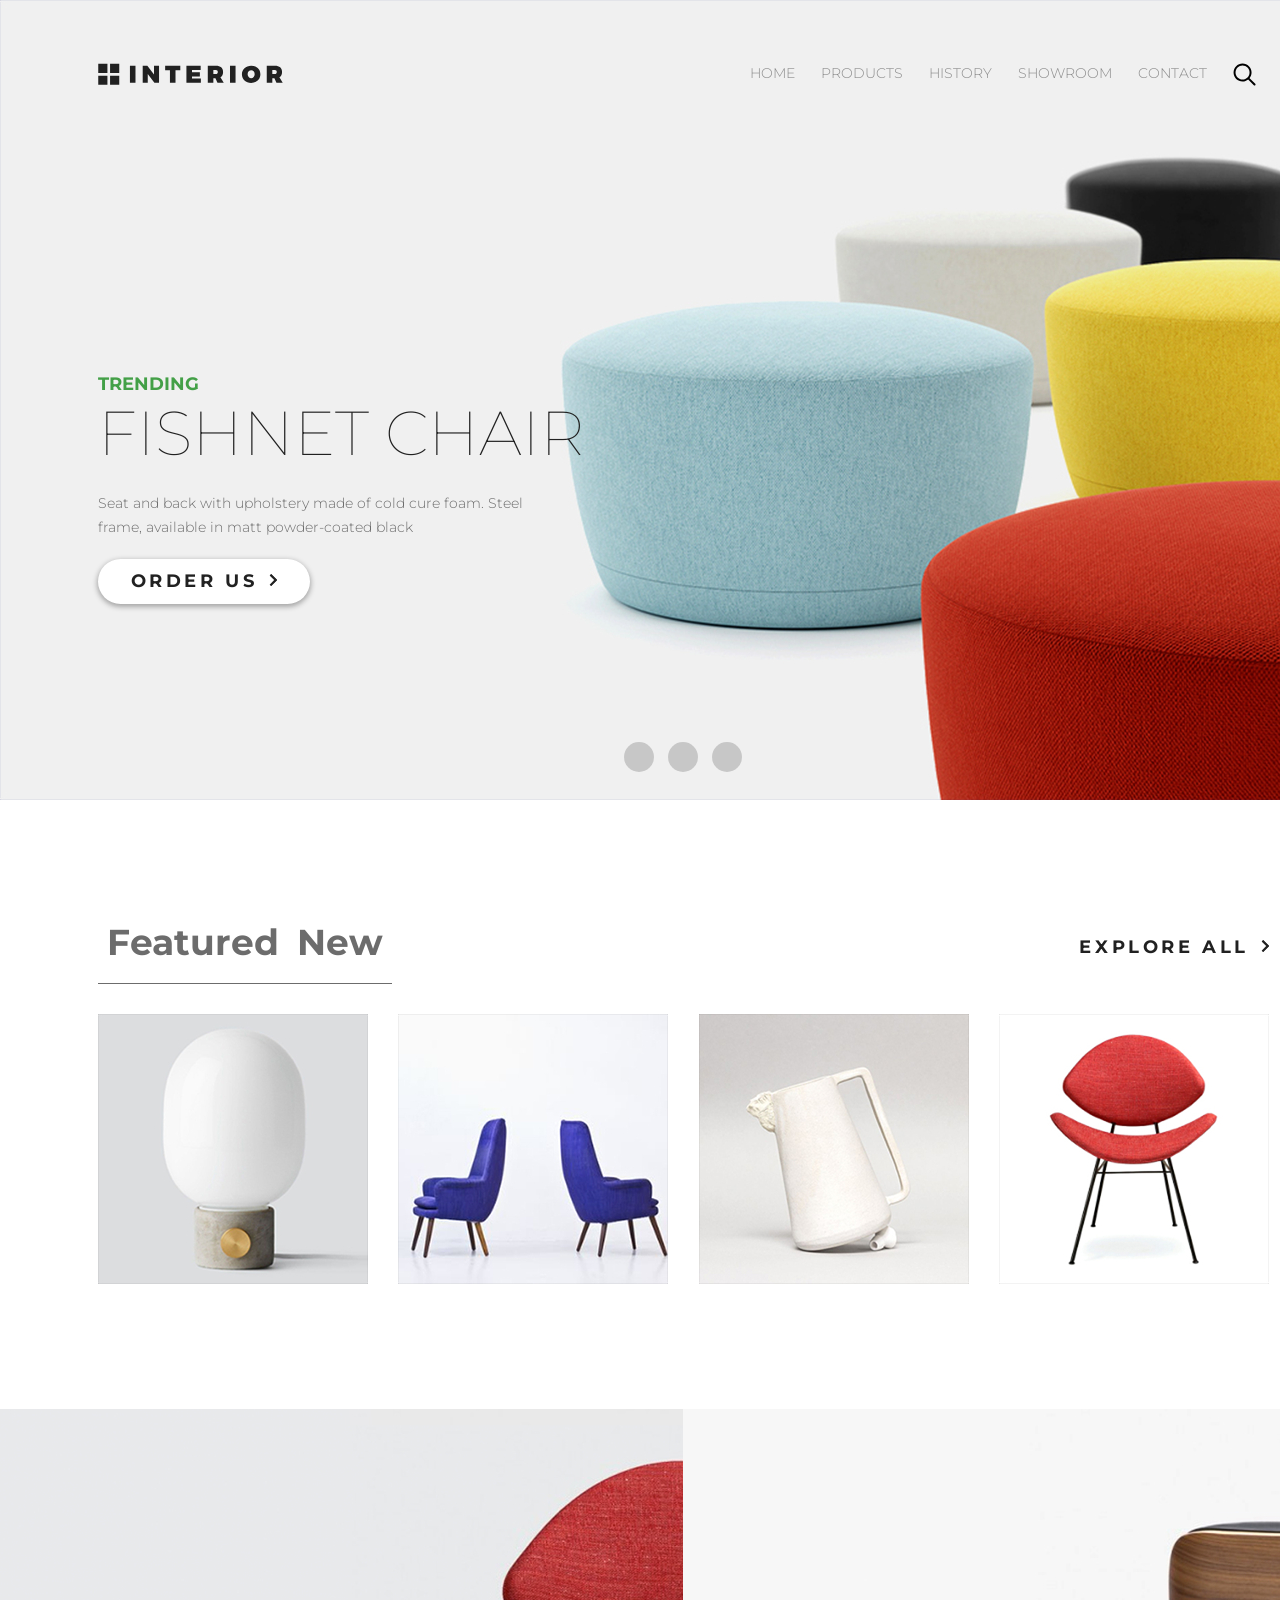
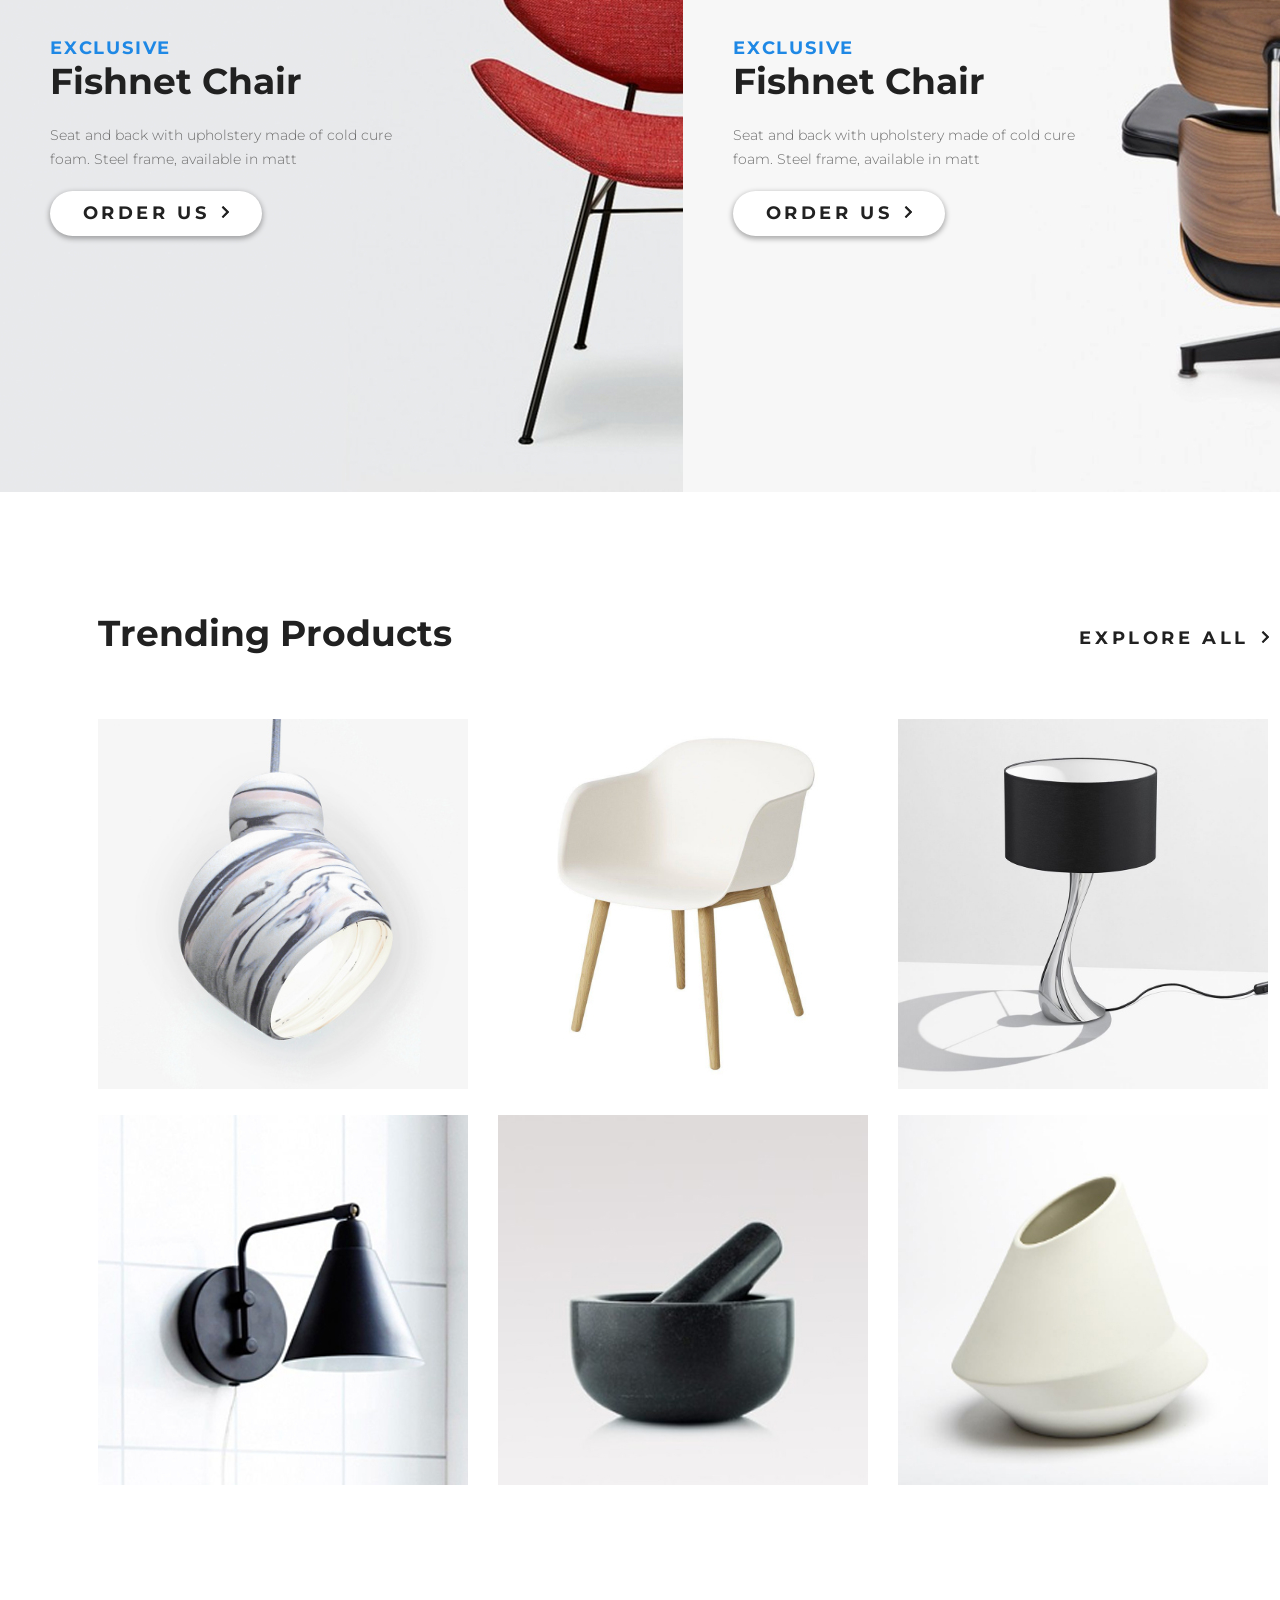
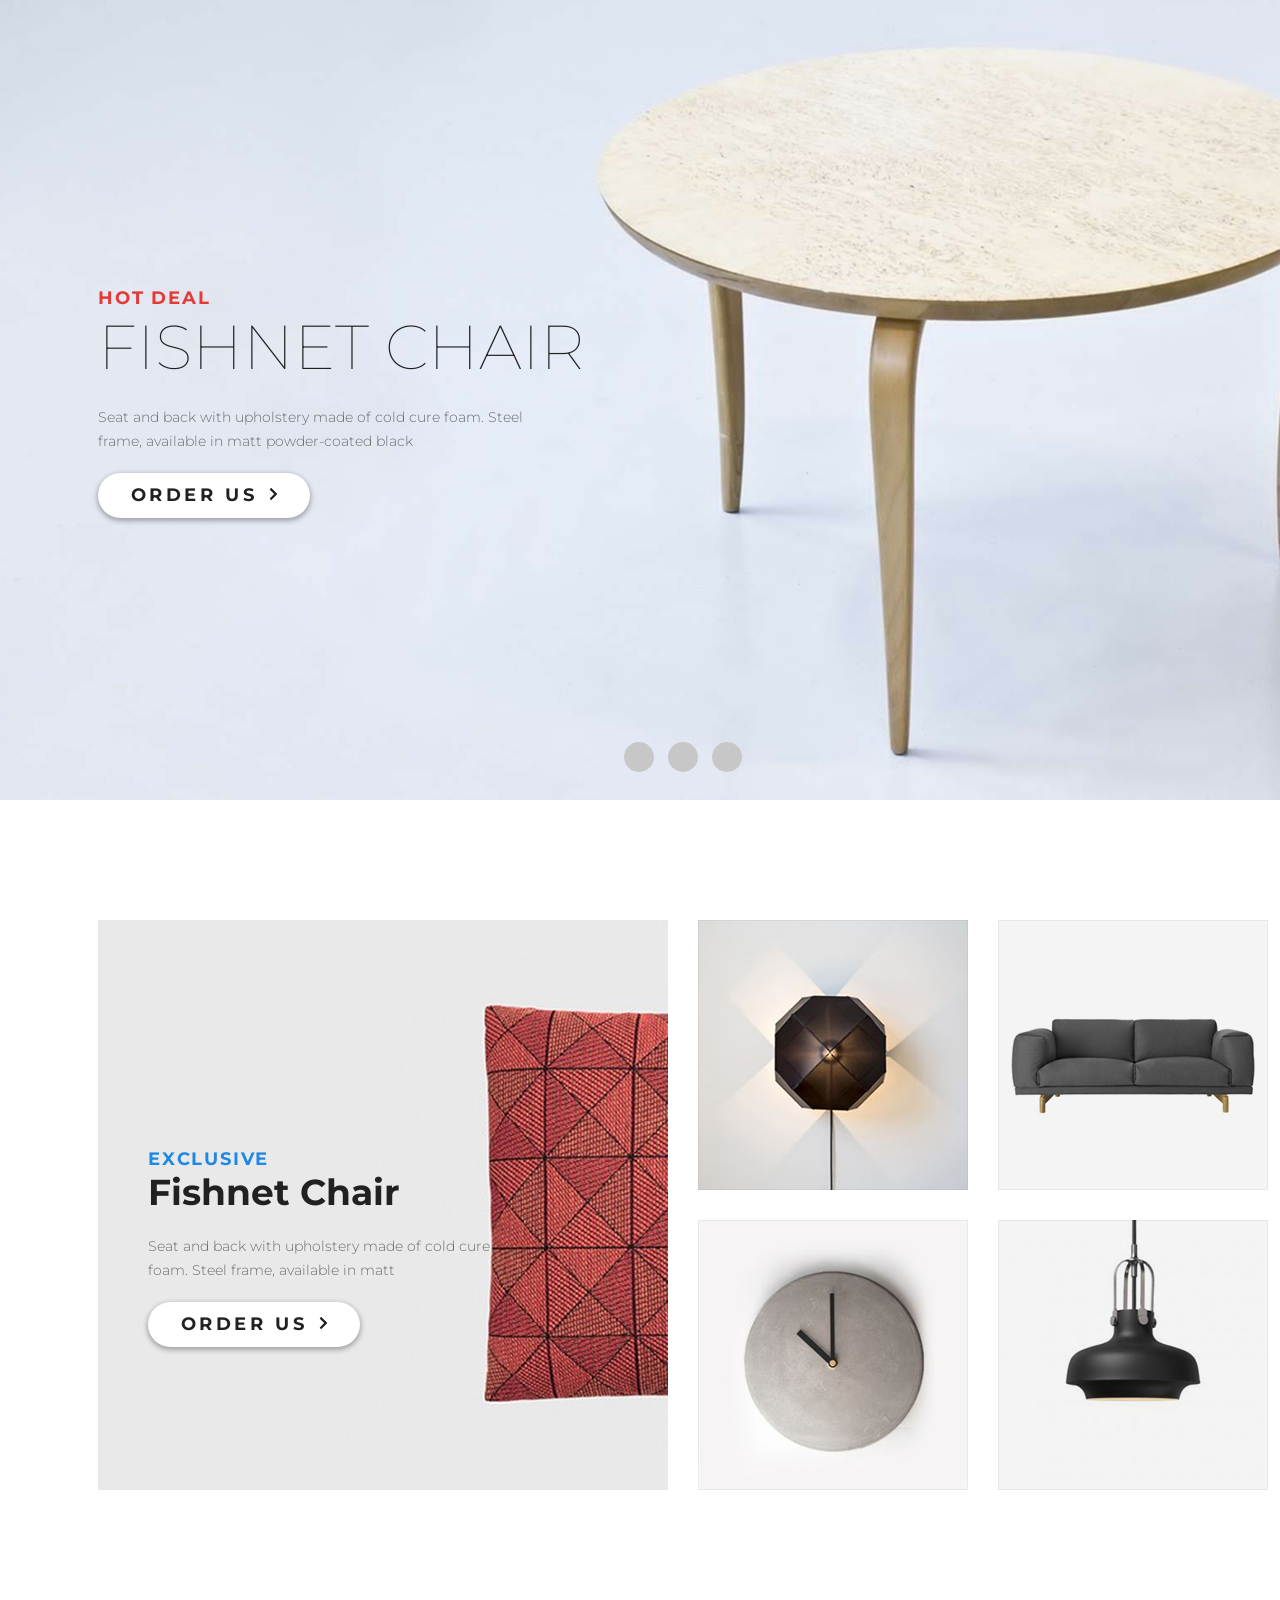
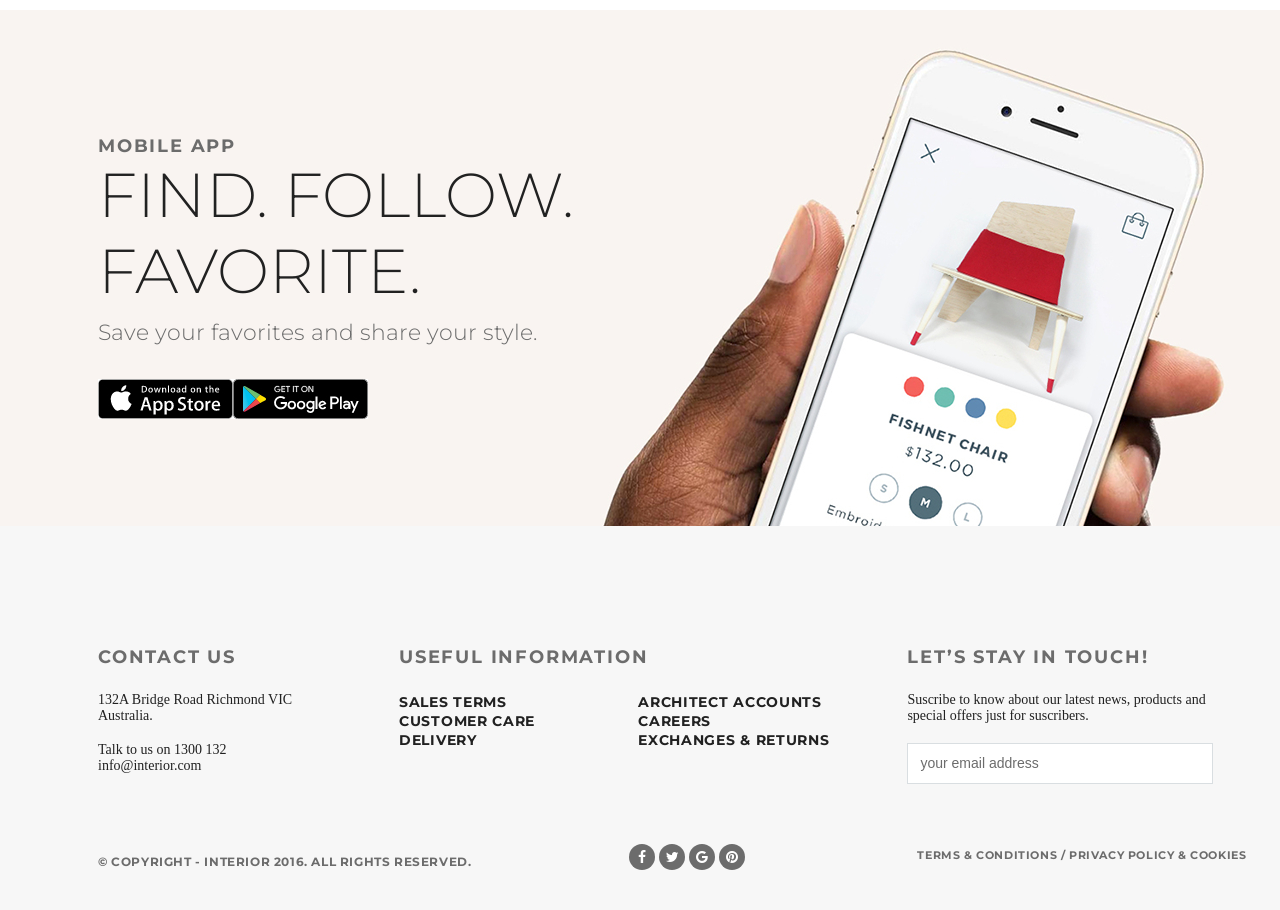
==== commit d70557d1: "products page complete" ====
--- a/layout_work/index.html
+++ b/layout_work/index.html
@@ -3,7 +3,7 @@
 
 <head>
     <meta charset="UTF-8">
-    <title>Document</title>
+    <title>Interior Home Page</title>
     <link href="https://fonts.googleapis.com/css?family=Montserrat:100,300,400,700&display=swap" rel="stylesheet">
     <link rel="stylesheet" href="https://cdnjs.cloudflare.com/ajax/libs/font-awesome/4.7.0/css/font-awesome.min.css">
     <link rel="stylesheet" href="style.css">
@@ -15,8 +15,8 @@
             <div class="header clearfix">
                 <a href="#"><img src="img/logo.svg" alt="logo"></a>
                 <ul class="menu clearfix">
-                    <li class="menu_list"><a href="#" class="menu_link">HOME</a></li>
-                    <li class="menu_list"><a href="#" class="menu_link">PRODUCTS</a></li>
+                    <li class="menu_list"><a href="index.html" class="menu_link">HOME</a></li>
+                    <li class="menu_list"><a href="products.html" class="menu_link">PRODUCTS</a></li>
                     <li class="menu_list"><a href="#" class="menu_link">HISTORY</a></li>
                     <li class="menu_list"><a href="#" class="menu_link">SHOWROOM</a></li>
                     <li class="menu_list"><a href="#" class="menu_link">CONTACT</a></li>
@@ -41,7 +41,7 @@
                     <li class="featured_list"><a href="#" class="featured_link">Featured</a></li>
                     <li class="featured_list"><a href="#" class="featured_link">New</a></li>
                 </ul>
-                <a href="#" class="explore_link">explore all<img class="arrow_pic" src="img/arrow.svg" alt="arrow"></a>
+                <a href="products.html" class="explore_link">explore all<img class="arrow_pic" src="img/arrow.svg" alt="arrow"></a>
             </div>
             <div class="featured_items">
                 <div class="featured_item featured_item_active">
@@ -99,7 +99,7 @@
         <div class="trending padding_site">
             <div class="trending_header clearfix">
                 <h2 class="trending_h2">Trending Products</h2>
-                <a href="#" class="explore_link">explore all<img class="arrow_pic" src="img/arrow.svg" alt="arrow"></a>
+                <a href="products.html" class="explore_link">explore all<img class="arrow_pic" src="img/arrow.svg" alt="arrow"></a>
             </div>
             <div class="trending_products">
                 <div class="trending_product">
--- a/layout_work/style.css
+++ b/layout_work/style.css
@@ -545,5 +545,78 @@
     font-size: 11px;
     font-weight: 700;
     text-transform: uppercase;
+    text-decoration: none;
     letter-spacing: 0.6px;
 }
+
+/*Products Page*/
+
+.products_header {
+    height: 360px;
+    background-color: #f5f5f5;
+    position: relative;
+}
+
+.products_h {
+    color: #212121;
+    font-size: 62px;
+    font-weight: 200;
+    padding-top: 168px;
+    padding-left: 3px;
+}
+
+.products_catalog {
+    height: 1965px;
+    position: relative;
+}
+
+.catalog_header {
+    padding-top: 71px;
+}
+
+.products_menu {
+    float: left;
+}
+
+.products_list {
+    list-style-type: none;
+    float: left;
+}
+
+.products_link {
+    color: #6c6c6c;
+    font-size: 18px;
+    font-weight: 700;
+    text-decoration: none;
+    text-transform: uppercase;
+    letter-spacing: 1.8px;
+    padding: 19px 7px;
+    border-bottom: 1px solid #6c6c6c;
+}
+
+.products_link:hover {
+    color: #212121;
+    font-size: 18px;
+    font-weight: 700;
+    letter-spacing: 1.8px;
+    border-bottom: 3px solid #212121;
+}
+
+.catalog_items {
+    height: 1569px;
+    padding-top: 50px;
+    display: flex;
+    flex-flow: row wrap;
+    align-content: space-between;
+    justify-content: space-between;
+}
+
+.refresh {
+    padding-top: 71px;
+    padding-left: 574px;
+}
+
+.refresh_link {
+    text-decoration: none;
+    color: #212121;
+}
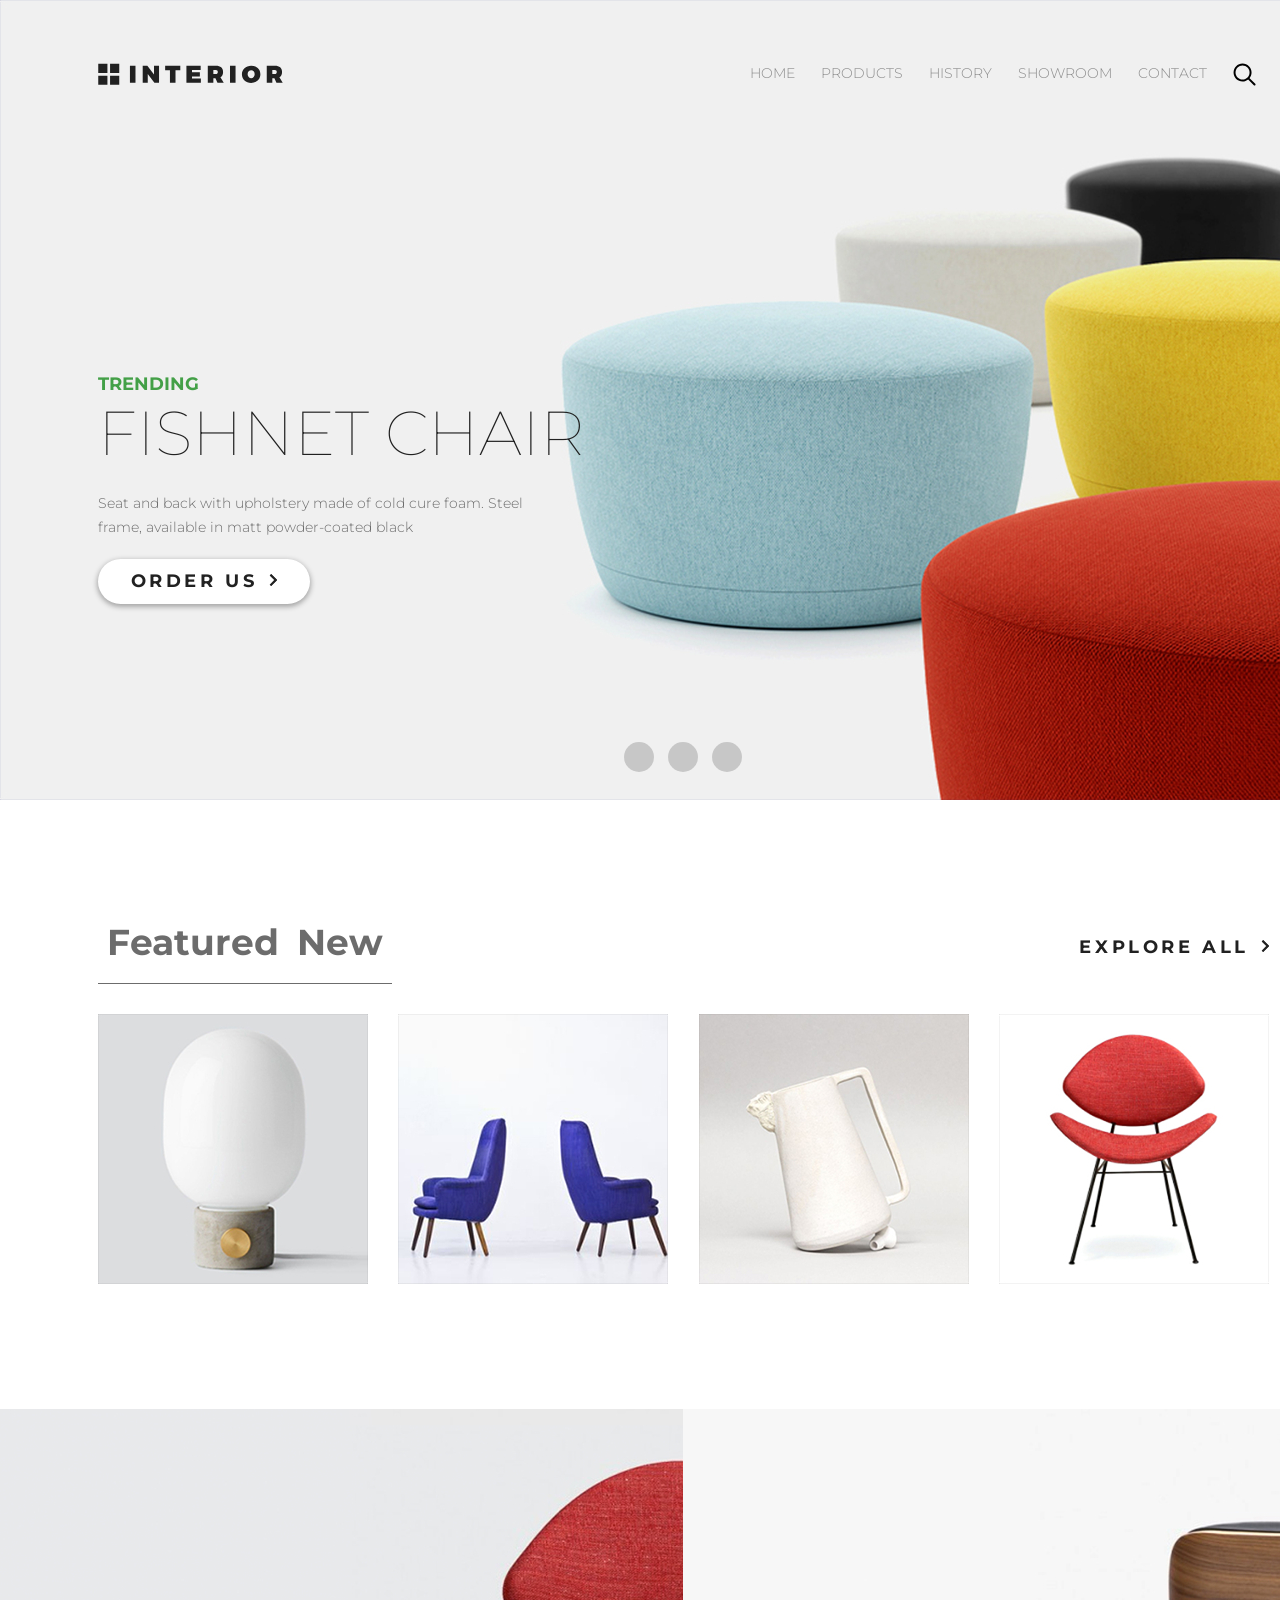
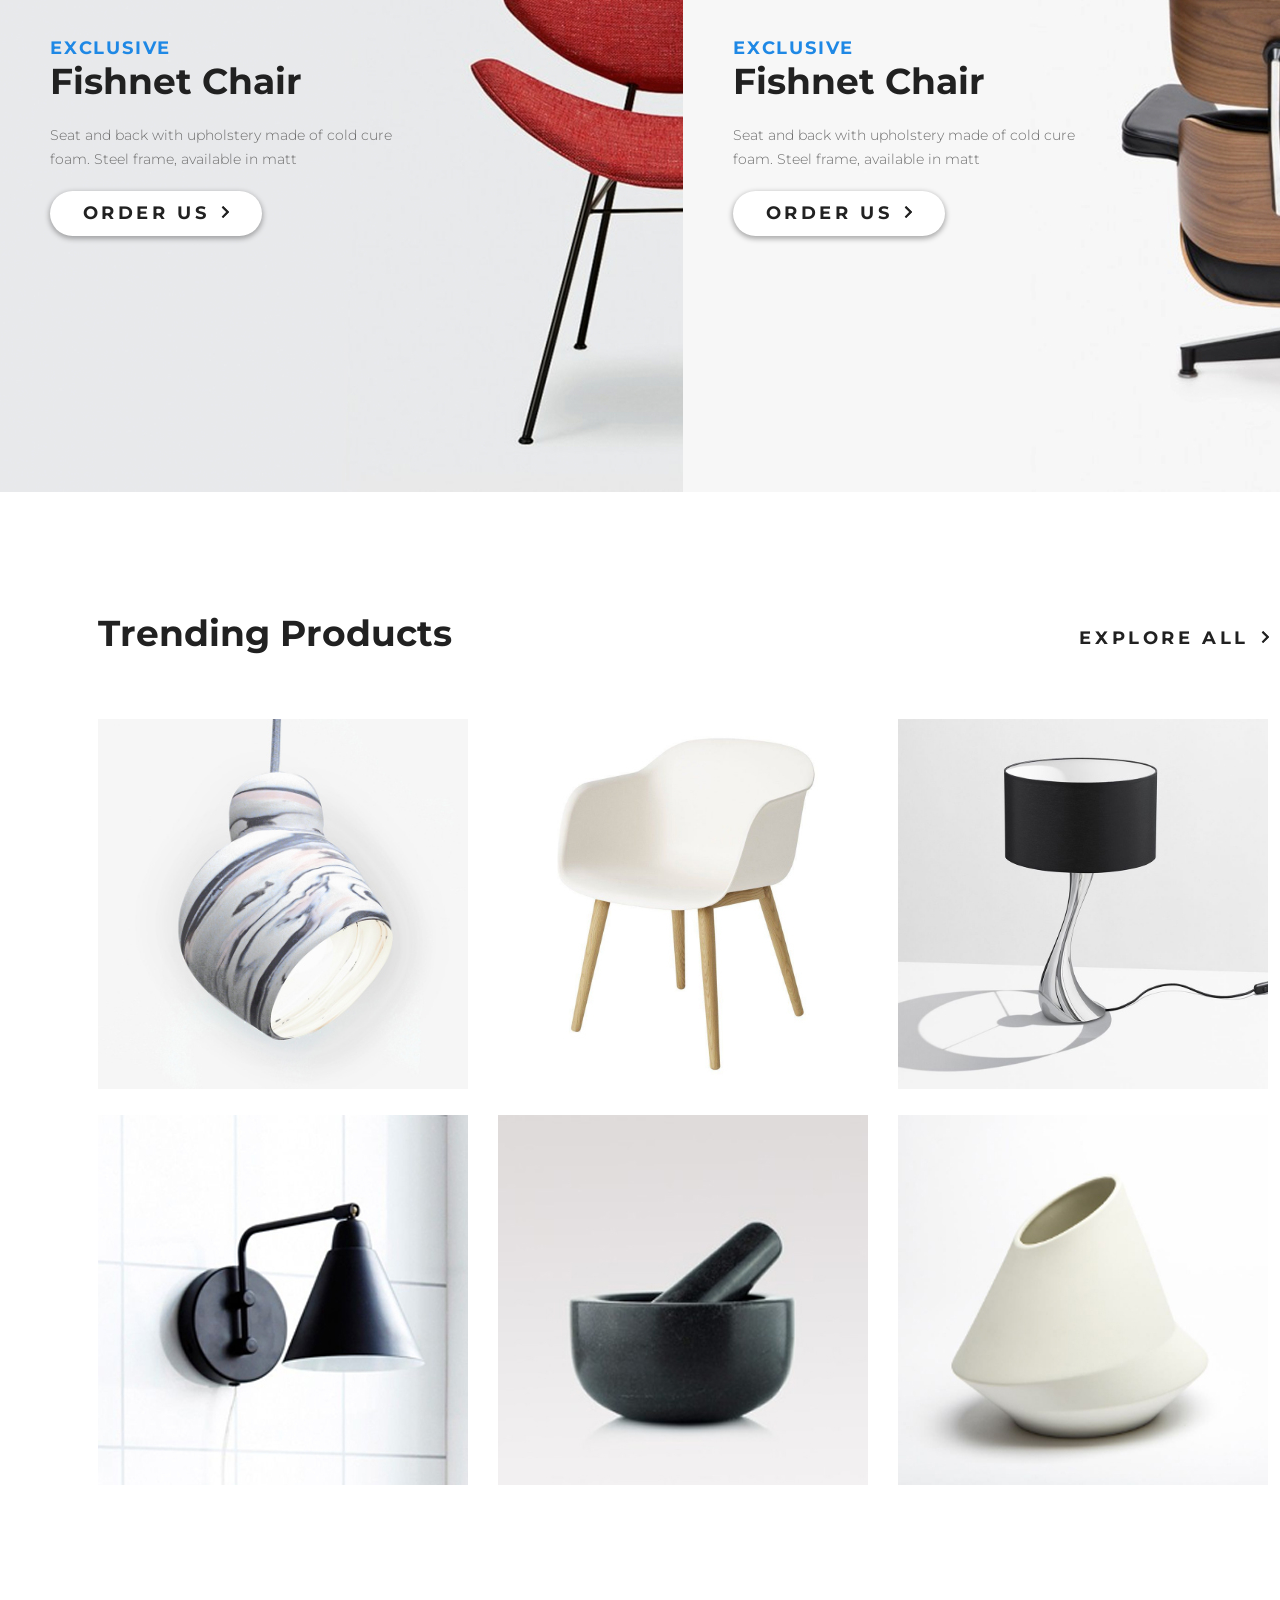
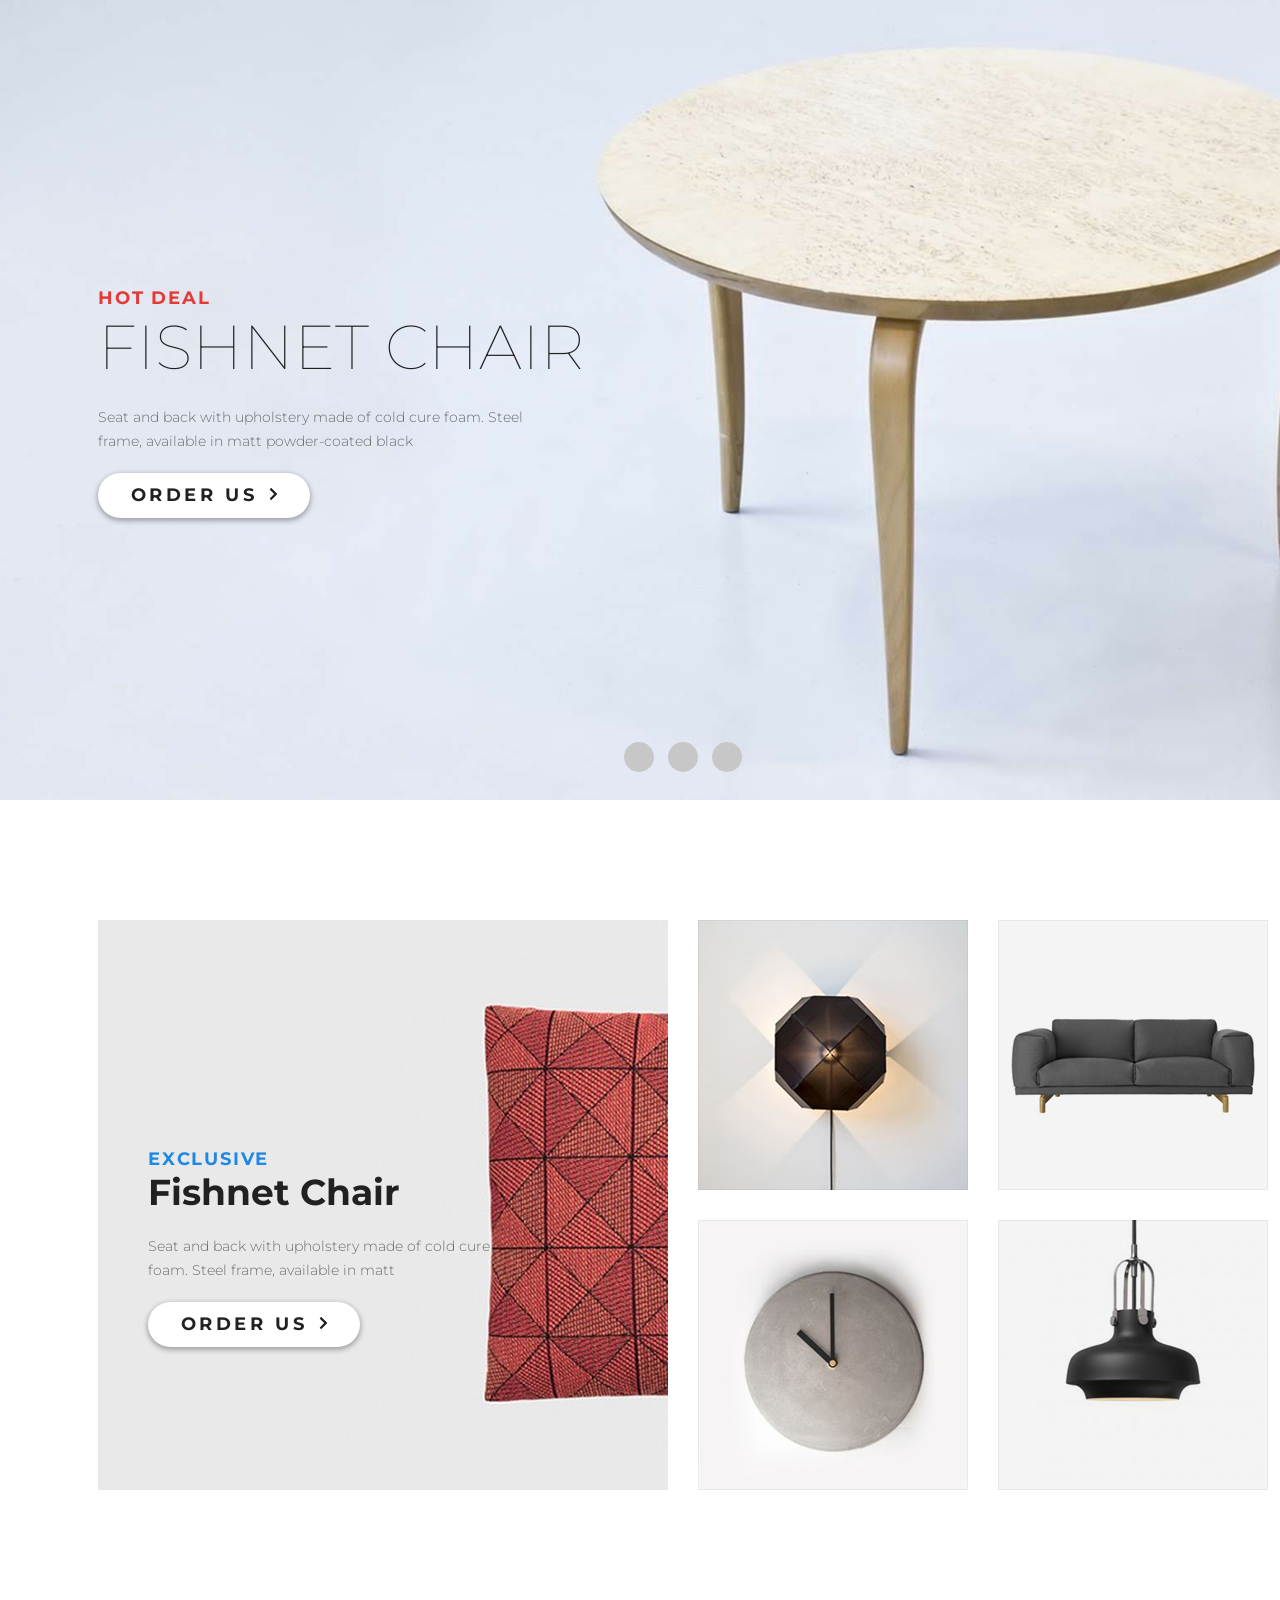
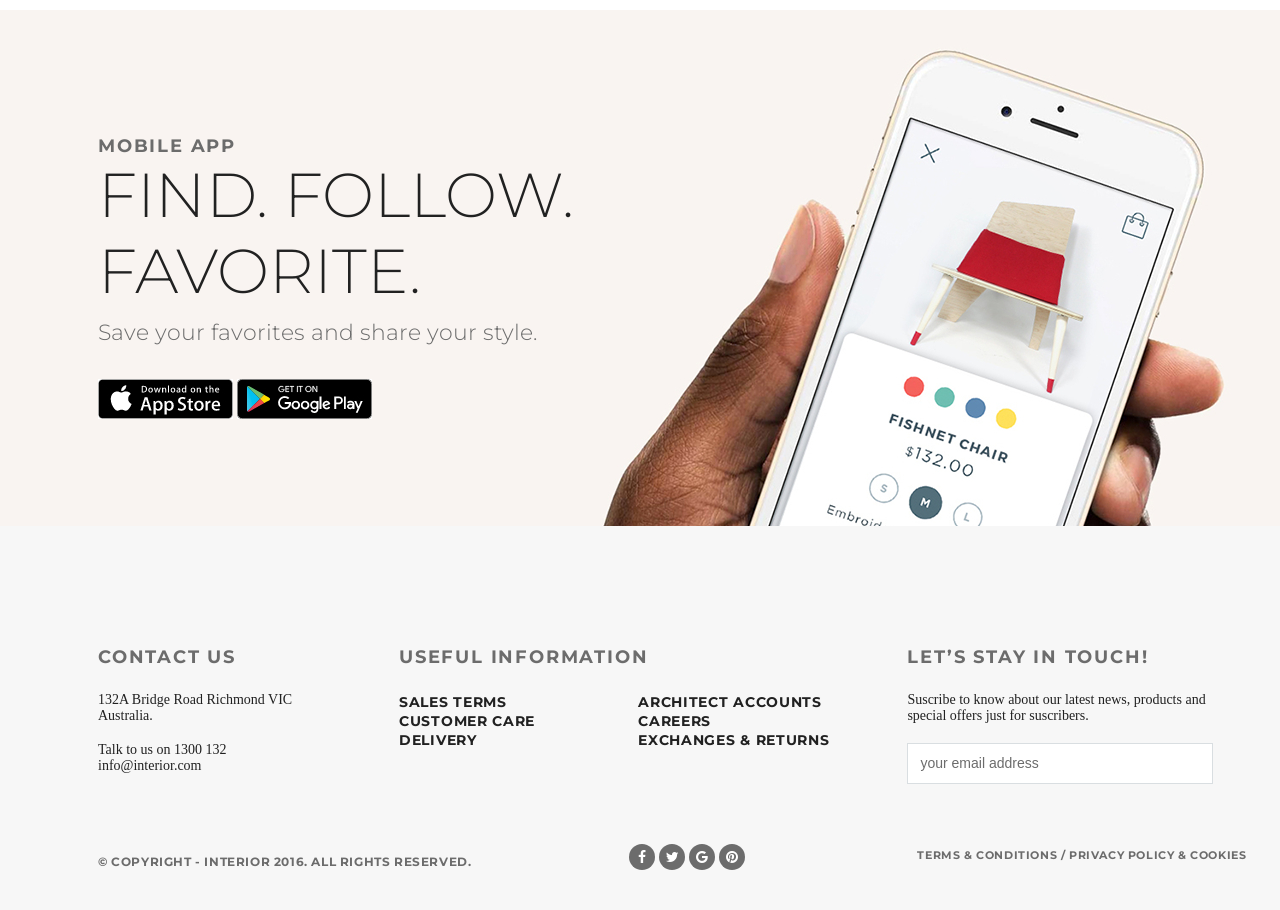
==== commit 1de1d738: "shop complete" ====
--- a/layout_work/index.html
+++ b/layout_work/index.html
@@ -13,13 +13,13 @@
     <div class="container">
         <div class="slider padding_site">
             <div class="header clearfix">
-                <a href="#"><img src="img/logo.svg" alt="logo"></a>
+                <a href="index.html"><img src="img/logo.svg" alt="logo"></a>
                 <ul class="menu clearfix">
                     <li class="menu_list"><a href="index.html" class="menu_link">HOME</a></li>
                     <li class="menu_list"><a href="products.html" class="menu_link">PRODUCTS</a></li>
                     <li class="menu_list"><a href="#" class="menu_link">HISTORY</a></li>
                     <li class="menu_list"><a href="#" class="menu_link">SHOWROOM</a></li>
-                    <li class="menu_list"><a href="#" class="menu_link">CONTACT</a></li>
+                    <li class="menu_list"><a href="contacts.html" class="menu_link">CONTACT</a></li>
                     <li class="menu_list"><a href="#" class="menu_link"><img src="img/search.svg" alt="search"></a></li>
                 </ul>
             </div>
@@ -27,7 +27,7 @@
                 <p class="slider_trending">TRENDING</p>
                 <h2 class="slider_h2">Fishnet Chair</h2>
                 <p class="slider_content">Seat and back with upholstery made of cold cure foam. Steel frame, available in matt powder-coated black</p>
-                <a href="" class="order_button">Order Us<img class="arrow_pic" src="img/arrow.svg" alt="arrow"></a>
+                <a href="product_detail.html" class="order_button">Order Us<img class="arrow_pic" src="img/arrow.svg" alt="arrow"></a>
             </div>
             <div class="pagination">
                 <a href="" class="circle"></a>
@@ -44,10 +44,10 @@
                 <a href="products.html" class="explore_link">explore all<img class="arrow_pic" src="img/arrow.svg" alt="arrow"></a>
             </div>
             <div class="featured_items">
-                <div class="featured_item featured_item_active">
+                <div class="featured_item">
                     <img class="feature_img" src="img/product-1.jpg" alt="product-1">
                     <div class="feature_text">
-                        <div class="feature_button"><a href="#" class="feature_link"><img class="arrow_pic" src="img/arrow.svg" alt="arrow">&ensp;</a></div>
+                        <div class="feature_button"><a href="product_detail.html" class="feature_link"><img class="arrow_pic" src="img/arrow.svg" alt="arrow">&ensp;</a></div>
                         <h6 class="feature_h">Fishnet Chair</h6>
                         <p class="feature_content">Seat and back with upholstery made of cold cure foam.</p>
                     </div>
@@ -55,7 +55,7 @@
                 <div class="featured_item">
                     <img class="feature_img" src="img/product-2.jpg" alt="product-2">
                     <div class="feature_text">
-                        <div class="feature_button"><a href="#" class="feature_link"><img class="arrow_pic" src="img/arrow.svg" alt="arrow">&ensp;</a></div>
+                        <div class="feature_button"><a href="product_detail.html" class="feature_link"><img class="arrow_pic" src="img/arrow.svg" alt="arrow">&ensp;</a></div>
                         <h6 class="feature_h">Fishnet Chair</h6>
                         <p class="feature_content">Seat and back with upholstery made of cold cure foam.</p>
                     </div>
@@ -63,7 +63,7 @@
                 <div class="featured_item">
                     <img class="feature_img" src="img/product-3.jpg" alt="product-3">
                     <div class="feature_text">
-                        <div class="feature_button"><a href="#" class="feature_link"><img class="arrow_pic" src="img/arrow.svg" alt="arrow">&ensp;</a></div>
+                        <div class="feature_button"><a href="product_detail.html" class="feature_link"><img class="arrow_pic" src="img/arrow.svg" alt="arrow">&ensp;</a></div>
                         <h6 class="feature_h">Fishnet Chair</h6>
                         <p class="feature_content">Seat and back with upholstery made of cold cure foam.</p>
                     </div>
@@ -71,7 +71,7 @@
                 <div class="featured_item">
                     <img class="feature_img" src="img/product-4.jpg" alt="product-4">
                     <div class="feature_text">
-                        <div class="feature_button"><a href="#" class="feature_link"><img class="arrow_pic" src="img/arrow.svg" alt="arrow">&ensp;</a></div>
+                        <div class="feature_button"><a href="product_detail.html" class="feature_link"><img class="arrow_pic" src="img/arrow.svg" alt="arrow">&ensp;</a></div>
                         <h6 class="feature_h">Fishnet Chair</h6>
                         <p class="feature_content">Seat and back with upholstery made of cold cure foam.</p>
                     </div>
@@ -84,7 +84,7 @@
                     <p class="exclusive_exclusive">exclusive</p>
                     <h2 class="exclusive_h2">Fishnet Chair</h2>
                     <p class="exclusive_content">Seat and back with upholstery made of cold cure foam. Steel frame, available in matt</p>
-                    <a href="" class="order_button">Order Us<img class="arrow_pic" src="img/arrow.svg" alt="arrow"></a>
+                    <a href="product_detail.html" class="order_button">Order Us<img class="arrow_pic" src="img/arrow.svg" alt="arrow"></a>
                 </div>
             </div>
             <div class="exclusive exclusive_item_2">
@@ -92,7 +92,7 @@
                     <p class="exclusive_exclusive">exclusive</p>
                     <h2 class="exclusive_h2">Fishnet Chair</h2>
                     <p class="exclusive_content">Seat and back with upholstery made of cold cure foam. Steel frame, available in matt</p>
-                    <a href="" class="order_button">Order Us<img class="arrow_pic" src="img/arrow.svg" alt="arrow"></a>
+                    <a href="product_detail.html" class="order_button">Order Us<img class="arrow_pic" src="img/arrow.svg" alt="arrow"></a>
                 </div>
             </div>
         </div>
@@ -103,22 +103,22 @@
             </div>
             <div class="trending_products">
                 <div class="trending_product">
-                    <a href="#" class="trending_link"><img src="img/product-11.jpg" alt="" class="trending_pic"></a>
-                </div>
-                <div class="trending_product">
-                    <a href="#" class="trending_link"><img src="img/product-21.jpg" alt="" class="trending_pic"></a>
-                </div>
-                <div class="trending_product">
-                    <a href="#" class="trending_link"><img src="img/product-31.jpg" alt="" class="trending_pic"></a>
-                </div>
-                <div class="trending_product">
-                    <a href="#" class="trending_link"><img src="img/product-41.jpg" alt="" class="trending_pic"></a>
-                </div>
-                <div class="trending_product">
-                    <a href="#" class="trending_link"><img src="img/product-5.jpg" alt="" class="trending_pic"></a>
-                </div>
-                <div class="trending_product">
-                    <a href="#" class="trending_link"><img src="img/product-6.jpg" alt="" class="trending_pic"></a>
+                    <a href="product_detail.html" class="trending_link"><img src="img/product-11.jpg" alt="" class="trending_pic"></a>
+                </div>
+                <div class="trending_product">
+                    <a href="product_detail.html" class="trending_link"><img src="img/product-21.jpg" alt="" class="trending_pic"></a>
+                </div>
+                <div class="trending_product">
+                    <a href="product_detail.html" class="trending_link"><img src="img/product-31.jpg" alt="" class="trending_pic"></a>
+                </div>
+                <div class="trending_product">
+                    <a href="product_detail.html" class="trending_link"><img src="img/product-41.jpg" alt="" class="trending_pic"></a>
+                </div>
+                <div class="trending_product">
+                    <a href="product_detail.html" class="trending_link"><img src="img/product-5.jpg" alt="" class="trending_pic"></a>
+                </div>
+                <div class="trending_product">
+                    <a href="product_detail.html" class="trending_link"><img src="img/product-6.jpg" alt="" class="trending_pic"></a>
                 </div>
             </div>
         </div>
@@ -127,7 +127,7 @@
                 <p class="hot_deal_trending">Hot deal</p>
                 <h2 class="slider_h2">Fishnet Chair</h2>
                 <p class="slider_content">Seat and back with upholstery made of cold cure foam. Steel frame, available in matt powder-coated black</p>
-                <a href="" class="order_button">Order Us<img class="arrow_pic" src="img/arrow.svg" alt="arrow"></a>
+                <a href="product_detail.html" class="order_button">Order Us<img class="arrow_pic" src="img/arrow.svg" alt="arrow"></a>
             </div>
             <div class="pagination">
                 <a href="" class="circle"></a>
@@ -142,21 +142,21 @@
                         <p class="exclusive_exclusive">exclusive</p>
                         <h2 class="exclusive_h2">Fishnet Chair</h2>
                         <p class="exclusive_content">Seat and back with upholstery made of cold cure foam. Steel frame, available in matt</p>
-                        <a href="" class="order_button">Order Us<img class="arrow_pic" src="img/arrow.svg" alt="arrow"></a>
+                        <a href="product_detail.html" class="order_button">Order Us<img class="arrow_pic" src="img/arrow.svg" alt="arrow"></a>
                     </div>
                 </div>
                 <div class="excl_small">
                     <div class="exclusive_small">
-                        <a href="" class="excl_sm_link"><img src="img/product-2-sm.jpg" alt="" class="excl_sm_pic"></a>
-                    </div>
-                    <div class="exclusive_small">
-                        <a href="" class="excl_sm_link"><img src="img/product-3-sm.jpg" alt="" class="excl_sm_pic"></a>
-                    </div>
-                    <div class="exclusive_small">
-                        <a href="" class="excl_sm_link"><img src="img/product-4-sm.jpg" alt="" class="excl_sm_pic"></a>
-                    </div>
-                    <div class="exclusive_small">
-                        <a href="" class="excl_sm_link"><img src="img/product-5-sm.jpg" alt="" class="excl_sm_pic"></a>
+                        <a href="product_detail.html" class="excl_sm_link"><img src="img/product-2-sm.jpg" alt="" class="excl_sm_pic"></a>
+                    </div>
+                    <div class="exclusive_small">
+                        <a href="product_detail.html" class="excl_sm_link"><img src="img/product-3-sm.jpg" alt="" class="excl_sm_pic"></a>
+                    </div>
+                    <div class="exclusive_small">
+                        <a href="product_detail.html" class="excl_sm_link"><img src="img/product-4-sm.jpg" alt="" class="excl_sm_pic"></a>
+                    </div>
+                    <div class="exclusive_small">
+                        <a href="product_detail.html" class="excl_sm_link"><img src="img/product-5-sm.jpg" alt="" class="excl_sm_pic"></a>
                     </div>
                 </div>
             </div>
@@ -166,7 +166,8 @@
                 <p class="mobile_trending">mobile app</p>
                 <h2 class="mobile_h2">Find. Follow. Favorite.</h2>
                 <p class="mobile_content">Save your favorites and share your style.</p>
-                <a href="" class="app_store"><img src="img/app-store.jpg" alt="" class="app_store_logo"></a><a href="" class="google_play"><img src="img/google-play.jpg" alt="" class="google_play_logo"></a>
+                <a href="#" class="app_store"><img src="img/app-store.jpg" alt="" class="app_store_logo"></a>
+                <a href="#" class="google_play"><img src="img/google-play.jpg" alt="" class="google_play_logo"></a>
             </div>
         </div>
         <div class="contacts padding_site">
--- a/layout_work/style.css
+++ b/layout_work/style.css
@@ -619,4 +619,213 @@
 .refresh_link {
     text-decoration: none;
     color: #212121;
+}
+
+.contacts_geo {
+    height: 492px;
+    padding-top: 71px;
+    display: flex;
+    flex-flow: row wrap;
+    align-content: space-between;
+    justify-content: space-between;
+}
+
+.geo_contact {
+    height: 370px;
+    width: 370px;
+    border: 1px solid #9c9c9c;
+    background-color: #ffffff;
+    opacity: 0.9;
+}
+
+.contact_way_info {}
+
+.geo_pic {
+    height: 56px;
+    width: 46px;
+    padding-left: 166px;
+    padding-top: 48px;
+}
+
+.geo_h {
+    color: #212121;
+    font-size: 22px;
+    font-weight: 700;
+    text-transform: uppercase;
+    padding-left: 117px;
+    padding-top: 20px;
+}
+
+.geo_info {
+    padding-top: 23px;
+    padding-left: 49px;
+    width: 271px;
+}
+
+.contact_way {
+    color: #6c6c6c;
+    font-size: 14px;
+    font-weight: 700;
+    text-align: center;
+}
+
+.contact_way_info {
+    color: #212121;
+    font-size: 14px;
+    font-weight: 700;
+    text-align: center;
+}
+
+.contact_way_address {
+    color: #6c6c6c;
+    font-size: 13px;
+    font-weight: 300;
+    text-align: center;
+}
+
+.product_d_header {
+    height: 119px;
+    position: relative;
+}
+
+.product_menu_header {
+    height: 70px;
+    background-color: #f4f4f4;
+}
+
+.product_menu {
+    padding-left: 360px;
+    padding-top: 28px;
+}
+
+.product_link {
+    color: #6c6c6c;
+    font-size: 18px;
+    font-weight: 700;
+    text-decoration: none;
+    text-transform: uppercase;
+    letter-spacing: 1.8px;
+    padding: 19px 7px;
+}
+
+.product_link:hover {
+    color: #212121;
+    font-size: 18px;
+    font-weight: 700;
+    letter-spacing: 1.8px;
+}
+
+.product_main_container {
+    height: 1556px;
+    position: relative;
+}
+
+.product_main {
+    padding-top: 72px;
+}
+
+.product_main_photo {
+    float: left;
+    height: 651px;
+    width: 570px;
+}
+
+.product_small_photo {
+    display: flex;
+    align-content: space-between;
+    justify-content: center;
+}
+
+.product_main_info {
+    padding-top: 47px;
+    float: left;
+    padding-left: 56px;
+}
+
+.product_main_h {
+    color: #212121;
+    text-align: center;
+    font-size: 36px;
+    font-weight: 700;
+}
+
+.product_main_hot {
+    padding-top: 10px;
+    text-align: center;
+    color: #e53935;
+    font-size: 18px;
+    font-weight: 700;
+    text-transform: uppercase;
+    letter-spacing: 1.8px;
+}
+
+.product_main_price {
+    padding-top: 20px;
+    text-align: center;
+    text-align: center;
+    color: #212121;
+}
+
+.dollar {
+    font-size: 36px;
+}
+
+.price {
+    font-size: 72px;
+}
+
+.currency {
+    font-size: 48px;
+}
+
+.order_main {
+    width: 510px;
+    height: 71px;
+    margin-top: 15px;
+    line-height: 45px;
+    text-align: center;
+    color: #ffffff;
+    font-size: 22px;
+    font-weight: 700;
+    text-transform: uppercase;
+    box-shadow: 0 2px 5px 1px rgba(33, 33, 33, 0.35);
+    border-radius: 35px;
+    background-color: #f44336;
+    display: inline-block;
+    text-decoration: none;
+    letter-spacing: 4.4px;
+}
+
+.arrow_pic_white {
+    padding-left: 20px;
+    padding-top: 26px;
+    height: 19px;
+    width: 20px;
+}
+
+.product_main_text {
+    padding-top: 49px;
+    width: 499px;
+    color: #212121;
+    font-size: 16px;
+    font-weight: 300;
+    letter-spacing: 0.4px;
+}
+
+.product_related {
+    padding-top: 245px;
+}
+
+.related_products {
+    padding-top: 71px;
+    width: 1170px;
+    height: 770px;
+    display: flex;
+    flex-flow: row wrap;
+    align-content: space-between;
+    justify-content: space-between;
+}
+
+.related_product {
+    float: left;
 }
